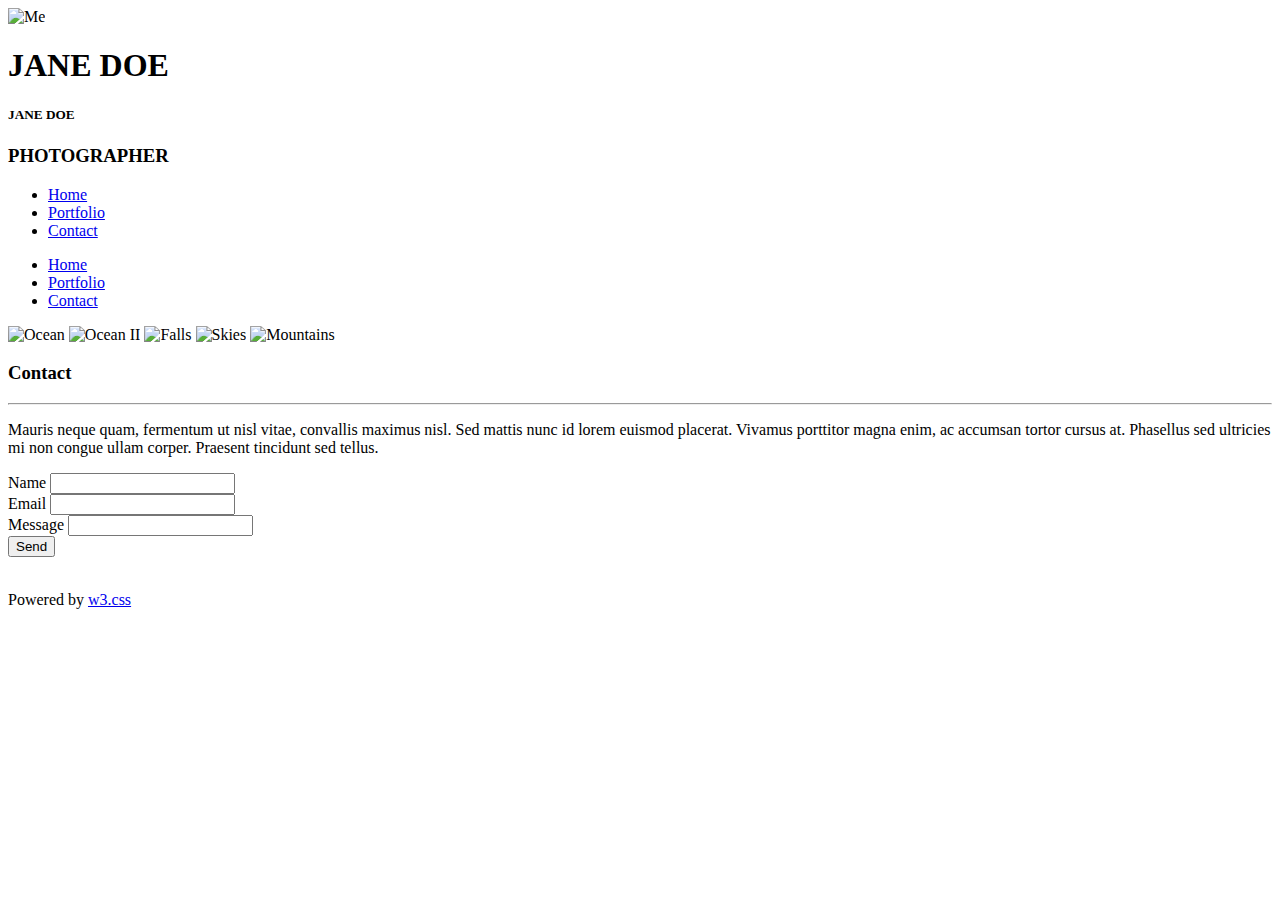
==== article.html @ 2c589f45 "qq2" ====
<!DOCTYPE html>
<html>
<title>n</title>
<meta charset="UTF-8">
<meta name="viewport" content="width=device-width, initial-scale=1">
<link rel="stylesheet" href=" http://www.w3schools.com/lib/w3.css">
<body>

<!-- Header -->
<header class="w3-display-container w3-content" style="max-width:1500px">
  <img class="w3-image" src="/w3images/photographer.jpg" alt="Me" width="1500" height="600">
  <div class="w3-display-middle w3-padding-xlarge w3-border w3-wide w3-text-light-grey w3-center">
    <h1 class="w3-hide-medium w3-hide-small w3-xxxlarge">JANE DOE</h1>
    <h5 class="w3-hide-large" style="white-space:nowrap">JANE DOE</h5>
    <h3 class="w3-hide-medium w3-hide-small">PHOTOGRAPHER</h3>
  </div>
  
  <!-- Navbar (placed at the bottom of the header image) -->
  <ul class="w3-navbar w3-light-grey w3-round w3-display-bottommiddle w3-hide-small" style="bottom:-16px">
    <li><a href="#">Home</a></li>
    <li><a href="#portfolio">Portfolio</a></li>
    <li><a href="#contact">Contact</a></li>
  </ul>
</header>

<!-- Navbar on small screens -->
<ul class="w3-navbar w3-light-grey w3-hide-large w3-hide-medium">
  <li><a href="#">Home</a></li>
  <li><a href="#portfolio">Portfolio</a></li>
  <li><a href="#contact">Contact</a></li>
</ul>

<!-- Page content -->
<div class="w3-content w3-padding-xlarge w3-margin-top" id="portfolio">

  <!-- Images (Portfolio) -->
  <img src="/w3images/ocean.jpg" alt="Ocean" class="w3-image" width="1000" height="500">
  <img src="/w3images/ocean2.jpg" alt="Ocean II" class="w3-image w3-margin-top" width="1000" height="500">
  <img src="/w3images/falls2.jpg" alt="Falls" class="w3-image w3-margin-top" width="1000" height="500">
  <img src="/w3images/mountainskies.jpg" alt="Skies" class="w3-image w3-margin-top" width="1000" height="500">
  <img src="/w3images/mountains2.jpg" alt="Mountains" class="w3-image w3-margin-top" width="1000" height="500">

  <!-- Contact -->
  <div class="w3-light-grey w3-padding-xlarge w3-padding-32 w3-margin-top" id="contact">
    <h3 class="w3-center">Contact</h3>
    <hr>
    <p>Mauris neque quam, fermentum ut nisl vitae, convallis maximus nisl. Sed mattis nunc id lorem euismod placerat. Vivamus porttitor magna enim, ac accumsan tortor cursus at. Phasellus sed ultricies mi non congue ullam corper. Praesent tincidunt sed tellus.</p>

    <form action="form.asp" target="_blank">
      <div class="w3-group">
        <label>Name</label>
        <input class="w3-input w3-border" type="text" required name="Name">
      </div>
      <div class="w3-group">
        <label>Email</label>
        <input class="w3-input w3-border" type="text" required name="Email">
      </div>
      <div class="w3-group">
        <label>Message</label>
        <input class="w3-input w3-border" required name="Message">
      </div>
      <button type="submit" class="w3-btn w3-btn-block w3-padding-12 w3-dark-grey">Send</button>
    </form><br>
    <p>Powered by <a href="http://www.w3schools.com/w3css/default.asp" target="_blank" class="w3-hover-text-green">w3.css</a></p>

  </div>

<!-- End page content -->
</div>

</body>
</html>
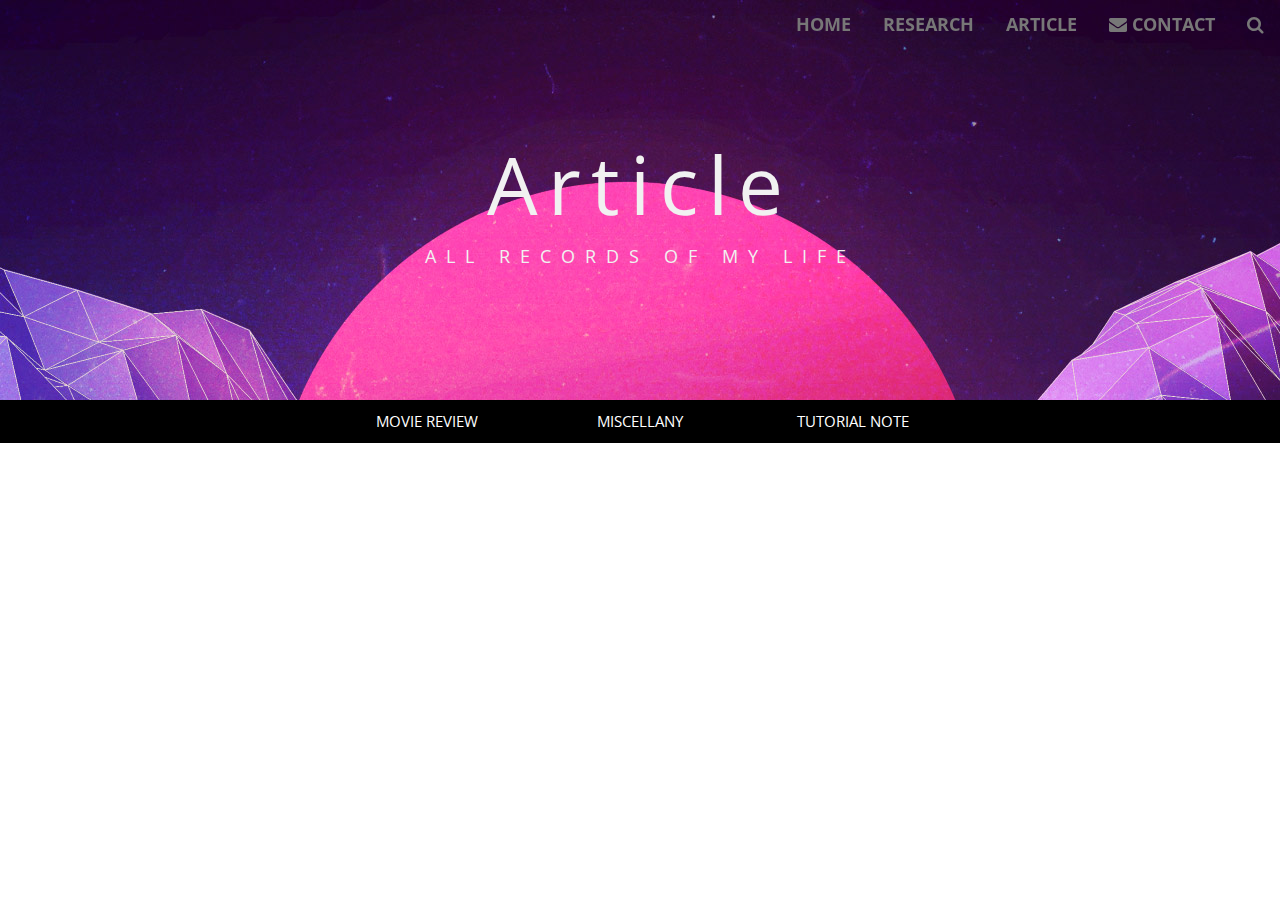
==== commit 676e7fa0: "1111" ====
--- a/article.html
+++ b/article.html
@@ -1,73 +1,124 @@
 <!DOCTYPE html>
 <html>
-<title>n</title>
+<title>Article</title>
 <meta charset="UTF-8">
 <meta name="viewport" content="width=device-width, initial-scale=1">
-<link rel="stylesheet" href=" http://www.w3schools.com/lib/w3.css">
+<link rel="stylesheet" href="css1/main.css">
+
+<link href="https://fonts.googleapis.com/css?family=Lora" rel="stylesheet">
+<link rel="stylesheet" href="https://cdnjs.cloudflare.com/ajax/libs/font-awesome/4.7.0/css/font-awesome.min.css">
+
+<link href="https://fonts.googleapis.com/css?family=Amatic+SC" rel="stylesheet">
+<link href="https://fonts.googleapis.com/css?family=Fredericka+the+Great|Libre+Baskerville" rel="stylesheet">
+<link href="https://fonts.googleapis.com/css?family=Libre+Baskerville|Open+Sans+Condensed:300" rel="stylesheet">
+
+<script type="text/javascript" async
+  src="https://cdn.mathjax.org/mathjax/latest/MathJax.js?config=AM_CHTML"></script>
+
+<style>
+body,h1,h2,h3,h4,h5,h6 {font-family: 'Lora', serif;
+}
+body, html {
+    height: 100%;
+    color: #777;
+    line-height: 1.8;
+}
+/*font choose*/
+.font11{font-family: 'Amatic SC', cursive;
+}
+.font22{
+  font-family: 'Fredericka the Great', cursive;
+}
+.font33{font-family: 'Open Sans Condensed', sans-serif;
+}
+/* Create a Parallax Effect */
+.bgimg-1, .bgimg-2, .bgimg-3 {
+    background-attachment: fixed;
+    background-position: center;
+    background-repeat: no-repeat;
+    background-size: cover;
+}
+
+/* First image (Logo. Full height) */
+.bgimg-1 {
+    background-image: url('photo/vp.jpg');
+    min-height: 400px;
+}
+
+/* Second image (Portfolio) */
+.bgimg-2 {
+    background-image: url('photo/');
+    min-height: 400px;
+}
+
+/* Third image (Contact) */
+.bgimg-3 {
+    background-image: url("photo/");
+    min-height: 400px;
+}
+
+.w3-wide {letter-spacing: 10px;}
+.w3-hover-opacity {cursor: pointer;}
+
+/* Turn off parallax scrolling for tablets and phones */
+@media only screen and (max-device-width: 1024px) {
+    .bgimg-1, .bgimg-2, .bgimg-3 {
+        background-attachment: scroll;
+    }
+}
+</style>
 <body>
 
-<!-- Header -->
-<header class="w3-display-container w3-content" style="max-width:1500px">
-  <img class="w3-image" src="/w3images/photographer.jpg" alt="Me" width="1500" height="600">
-  <div class="w3-display-middle w3-padding-xlarge w3-border w3-wide w3-text-light-grey w3-center">
-    <h1 class="w3-hide-medium w3-hide-small w3-xxxlarge">JANE DOE</h1>
-    <h5 class="w3-hide-large" style="white-space:nowrap">JANE DOE</h5>
-    <h3 class="w3-hide-medium w3-hide-small">PHOTOGRAPHER</h3>
+<!-- Navbar (sit on top) -->
+<div class="font33 w3-top" style="font-weight: bold;font-size: 18px"">
+  <ul class="w3-navbar w3-right" id="myNavbar">
+    <!--<li class="w3-hide-medium w3-hide-large w3-opennav w3-right">
+      <a class="w3-hover-black" href="javascript:void(0);" onclick="toggleFunction()" title="Toggle Navigation Menu">
+        <i class="fa fa-bars"></i>
+      </a>
+    </li>-->
+    <li class="w3-hide-small w3-right ">
+      <a href="#" class="w3-hover-red">
+        <i class="fa fa-search"></i></a></li>
+    <li class="w3-hide-small  w3-right"><a href="#contact" class="w3-hover-red"><i class="fa fa-envelope"></i> CONTACT</a></li>    
+    <li class="w3-hide-small  w3-right"><a href="https://ybruce61414.github.io/myblog/article.html" class="w3-hover-red"><i></i> ARTICLE</a></li>  
+    <li class="w3-hide-small  w3-right"><a href="https://ybruce61414.github.io/myblog/" class="w3-hover-red"><i></i> RESEARCH</a></li>
+    <li class="w3-right-align  w3-right"><a href="https://ybruce61414.github.io/alesandra/" class="w3-hover-red">HOME</a></li>
+    
+  </ul>
+
+  <!-- Navbar on small screens -->
+  <!--<div id="navDemo" class="w3-hide w3-hide-large w3-hide-medium">
+    <ul class="w3-navbar w3-left-align w3-white">
+      <li><a href="#about" onclick="toggleFunction()">ABOUT</a></li>
+      <li><a href="#portfolio" onclick="toggleFunction()">PORTFOLIO</a></li>
+      <li><a href="#contact" onclick="toggleFunction()">CONTACT</a></li>
+      <li><a href="#">SEARCH</a></li>
+    </ul>
+  </div>-->
+</div>
+
+<!-- First Parallax Image with Logo Text -->
+<div class="bgimg-1 w3-display-container  font" id="home">
+  <div class="w3-display-middle w3-padding-xxlarge w3-wide w3-text-light-grey w3-center">
+    <span class="font33 w3-hide-medium w3-hide-small" style="line-height:140%;font-size: 80px">Article</span>
+    
+    <span class="font33 w3-hide-medium w3-hide-small w3-large" style="white-space:nowrap">ALL RECORDS OF MY LIFE </span>
   </div>
-  
-  <!-- Navbar (placed at the bottom of the header image) -->
-  <ul class="w3-navbar w3-light-grey w3-round w3-display-bottommiddle w3-hide-small" style="bottom:-16px">
-    <li><a href="#">Home</a></li>
-    <li><a href="#portfolio">Portfolio</a></li>
-    <li><a href="#contact">Contact</a></li>
-  </ul>
-</header>
+</div>
 
-<!-- Navbar on small screens -->
-<ul class="w3-navbar w3-light-grey w3-hide-large w3-hide-medium">
-  <li><a href="#">Home</a></li>
-  <li><a href="#portfolio">Portfolio</a></li>
-  <li><a href="#contact">Contact</a></li>
+<ul class="w3-navbar font33 w3-black w3-center">
+  <li style="width:25%"" class="w3-hide-small">&nbsp;</li>
+  <li style="width:16.66%"><a href="javascript:void(0)" class="tablink w3-hover-red" onclick="openLink(event, 'Fade')">MOVIE REVIEW</a></li>
+  <li style="width:16.66%"><a href="#" class="w3-hover-red">MISCELLANY</a></li>
+  <li style="width:16.66%"><a href="#" class="w3-hover-red">TUTORIAL NOTE</a></li>
+  <li style="width:25%"" class="w3-hide-small">&nbsp;</li>
 </ul>
 
-<!-- Page content -->
-<div class="w3-content w3-padding-xlarge w3-margin-top" id="portfolio">
 
-  <!-- Images (Portfolio) -->
-  <img src="/w3images/ocean.jpg" alt="Ocean" class="w3-image" width="1000" height="500">
-  <img src="/w3images/ocean2.jpg" alt="Ocean II" class="w3-image w3-margin-top" width="1000" height="500">
-  <img src="/w3images/falls2.jpg" alt="Falls" class="w3-image w3-margin-top" width="1000" height="500">
-  <img src="/w3images/mountainskies.jpg" alt="Skies" class="w3-image w3-margin-top" width="1000" height="500">
-  <img src="/w3images/mountains2.jpg" alt="Mountains" class="w3-image w3-margin-top" width="1000" height="500">
-
-  <!-- Contact -->
-  <div class="w3-light-grey w3-padding-xlarge w3-padding-32 w3-margin-top" id="contact">
-    <h3 class="w3-center">Contact</h3>
-    <hr>
-    <p>Mauris neque quam, fermentum ut nisl vitae, convallis maximus nisl. Sed mattis nunc id lorem euismod placerat. Vivamus porttitor magna enim, ac accumsan tortor cursus at. Phasellus sed ultricies mi non congue ullam corper. Praesent tincidunt sed tellus.</p>
-
-    <form action="form.asp" target="_blank">
-      <div class="w3-group">
-        <label>Name</label>
-        <input class="w3-input w3-border" type="text" required name="Name">
-      </div>
-      <div class="w3-group">
-        <label>Email</label>
-        <input class="w3-input w3-border" type="text" required name="Email">
-      </div>
-      <div class="w3-group">
-        <label>Message</label>
-        <input class="w3-input w3-border" required name="Message">
-      </div>
-      <button type="submit" class="w3-btn w3-btn-block w3-padding-12 w3-dark-grey">Send</button>
-    </form><br>
-    <p>Powered by <a href="http://www.w3schools.com/w3css/default.asp" target="_blank" class="w3-hover-text-green">w3.css</a></p>
-
-  </div>
-
-<!-- End page content -->
-</div>
-
-</body>
-</html>
-
+<div style="margin-left:130px">
+<div id="Fade" class="w3-container city w3-animate-opacity" style="display:none">
+    <h2>Fade in</h2>
+    <p>London is the capital city of England.</p>
+    <p>It is the most populous city in the United Kingdom, with a metropolitan area of over 13 million inhabitants.</p>
+  </div></div>
--- a/css1/main.css
+++ b/css1/main.css
@@ -0,0 +1,349 @@
+/* W3.CSS 2.88 Jan 2017 by Jan Egil and Borge Refsnes */
+html{box-sizing:border-box}*,*:before,*:after{box-sizing:inherit}
+/* Extract from normalize.css by Nicolas Gallagher and Jonathan Neal git.io/normalize */
+html{-ms-text-size-adjust:100%;-webkit-text-size-adjust:100%}body{margin:0}
+article,aside,details,figcaption,figure,footer,header,main,menu,nav,section,summary{display:block}
+audio,canvas,progress,video{display:inline-block}progress{vertical-align:baseline}
+audio:not([controls]){display:none;height:0}[hidden],template{display:none}
+a{background-color:transparent;-webkit-text-decoration-skip:objects}
+a:active,a:hover{outline-width:0}abbr[title]{border-bottom:none;text-decoration:underline;text-decoration:underline dotted}
+dfn{font-style:italic}mark{background:#ff0;color:#000}
+small{font-size:80%}sub,sup{font-size:75%;line-height:0;position:relative;vertical-align:baseline}
+sub{bottom:-0.25em}sup{top:-0.5em}figure{margin:1em 40px}
+img{border-style:none}svg:not(:root){overflow:hidden}
+code,kbd,pre,samp{font-family:monospace,monospace;font-size:1em}
+hr{box-sizing:content-box;height:0;overflow:visible}
+button,input,select,textarea{font:inherit;margin:0}optgroup{font-weight:bold}
+button,input{overflow:visible}button,select{text-transform:none}
+button,html [type=button],[type=reset],[type=submit]{-webkit-appearance:button}
+button::-moz-focus-inner, [type=button]::-moz-focus-inner, [type=reset]::-moz-focus-inner, [type=submit]::-moz-focus-inner{border-style:none;padding:0}
+button:-moz-focusring, [type=button]:-moz-focusring, [type=reset]:-moz-focusring, [type=submit]:-moz-focusring{outline:1px dotted ButtonText}
+fieldset{border:1px solid #c0c0c0;margin:0 2px;padding:.35em .625em .75em}
+legend{color:inherit;display:table;max-width:100%;padding:0;white-space:normal}textarea{overflow:auto}
+[type=checkbox],[type=radio]{padding:0}
+[type=number]::-webkit-inner-spin-button,[type=number]::-webkit-outer-spin-button{height:auto}
+[type=search]{-webkit-appearance:textfield;outline-offset:-2px}
+[type=search]::-webkit-search-cancel-button,[type=search]::-webkit-search-decoration{-webkit-appearance:none}
+::-webkit-input-placeholder{color:inherit;opacity:0.54}
+::-webkit-file-upload-button{-webkit-appearance:button;font:inherit}
+/* End extract */
+html,body{font-family:Verdana,sans-serif;font-size:15px;line-height:1.5}html{overflow-x:hidden}
+h1,h2,h3,h4,h5,h6,.w3-slim,.w3-wide{font-family:"Segoe UI",Arial,sans-serif}
+h1{font-size:36px}h2{font-size:30px}h3{font-size:24px}h4{font-size:20px}h5{font-size:18px}h6{font-size:16px}
+.w3-serif{font-family:"Times New Roman",Times,serif}
+h1,h2,h3,h4,h5,h6{font-weight:400;margin:10px 0}.w3-wide{letter-spacing:4px}
+h1 a,h2 a,h3 a,h4 a,h5 a,h6 a{font-weight:inherit}
+hr{border:0;border-top:1px solid #eee;margin:20px 0}
+img{margin-bottom:-5px}a{color:inherit}
+.w3-image{max-width:100%;height:auto}
+.w3-table,.w3-table-all{border-collapse:collapse;border-spacing:0;width:100%;display:table}
+.w3-table-all{border:1px solid #ccc}
+.w3-bordered tr,.w3-table-all tr{border-bottom:1px solid #ddd}
+.w3-striped tbody tr:nth-child(even){background-color:#f1f1f1}
+.w3-table-all tr:nth-child(odd){background-color:#fff}
+.w3-table-all tr:nth-child(even){background-color:#f1f1f1}
+.w3-hoverable tbody tr:hover,.w3-ul.w3-hoverable li:hover{background-color:#ccc}
+.w3-centered tr th,.w3-centered tr td{text-align:center}
+.w3-table td,.w3-table th,.w3-table-all td,.w3-table-all th{padding:8px 8px;display:table-cell;text-align:left;vertical-align:top}
+.w3-table th:first-child,.w3-table td:first-child,.w3-table-all th:first-child,.w3-table-all td:first-child{padding-left:16px}
+.w3-btn,.w3-btn-block{border:none;display:inline-block;outline:0;padding:6px 16px;vertical-align:middle;overflow:hidden;text-decoration:none!important;color:#fff;background-color:#000;text-align:center;cursor:pointer;white-space:nowrap}
+.w3-btn:hover,.w3-btn-block:hover,.w3-btn-floating:hover,.w3-btn-floating-large:hover{box-shadow:0 8px 16px 0 rgba(0,0,0,0.2),0 6px 20px 0 rgba(0,0,0,0.19)}
+.w3-btn,.w3-btn-floating,.w3-btn-floating-large,.w3-closenav,.w3-opennav,.w3-btn-block{-webkit-touch-callout:none;-webkit-user-select:none;-khtml-user-select:none;-moz-user-select:none;-ms-user-select:none;user-select:none}   
+.w3-btn-floating,.w3-btn-floating-large{display:inline-block;text-align:center;color:#fff;background-color:#000;position:relative;overflow:hidden;z-index:1;padding:0;border-radius:50%;cursor:pointer;font-size:24px}
+.w3-btn-floating{width:40px;height:40px;line-height:40px}.w3-btn-floating-large{width:56px;height:56px;line-height:56px}
+.w3-disabled,.w3-btn:disabled,.w3-btn-floating:disabled,.w3-btn-floating-large:disabled{cursor:not-allowed;opacity:0.3}
+.w3-btn.w3-disabled *,.w3-btn-block.w3-disabled,.w3-btn-floating.w3-disabled *,.w3-btn:disabled *,.w3-btn-floating:disabled *{pointer-events:none}
+.w3-btn.w3-disabled:hover,.w3-btn-block.w3-disabled:hover,.w3-btn:disabled:hover,.w3-btn-floating.w3-disabled:hover,.w3-btn-floating:disabled:hover,
+.w3-btn-floating-large.w3-disabled:hover,.w3-btn-floating-large:disabled:hover{box-shadow:none}
+.w3-btn-group .w3-btn{float:left}.w3-btn-block{width:100%}
+.w3-btn-bar .w3-btn{box-shadow:none;background-color:inherit;color:inherit;float:left}.w3-btn-bar .w3-btn:hover{background-color:#ccc}
+.w3-badge,.w3-tag,.w3-sign{background-color:#000;color:#fff;display:inline-block;padding-left:8px;padding-right:8px;text-align:center}
+.w3-badge{border-radius:50%}
+ul.w3-ul{list-style-type:none;padding:0;margin:0}ul.w3-ul li{padding:6px 2px 6px 16px;border-bottom:1px solid #ddd}ul.w3-ul li:last-child{border-bottom:none}
+.w3-tooltip,.w3-display-container{position:relative}.w3-tooltip .w3-text{display:none}.w3-tooltip:hover .w3-text{display:inline-block}
+.w3-navbar{list-style-type:none;margin:0;padding:0;overflow:hidden}
+.w3-navbar li{float:left}.w3-navbar li a,.w3-navitem,.w3-navbar li .w3-btn,.w3-navbar li .w3-input{display:block;padding:8px 16px}.w3-navbar li .w3-btn,.w3-navbar li .w3-input{border:none;outline:none;width:100%}
+.w3-navbar li a:hover{color:#000;background-color:#ccc}
+.w3-navbar .w3-dropdown-hover,.w3-navbar .w3-dropdown-click{position:static}
+.w3-navbar .w3-dropdown-hover:hover,.w3-navbar .w3-dropdown-hover:first-child,.w3-navbar .w3-dropdown-click:hover{background-color:#ccc;color:#000}
+.w3-navbar a,.w3-topnav a,.w3-sidenav a,.w3-dropdown-content a,.w3-accordion-content a,.w3-dropnav a{text-decoration:none!important}
+.w3-navbar .w3-opennav.w3-right{float:right!important}.w3-topnav{padding:8px 8px}
+.w3-topnav a{padding:0 8px;border-bottom:3px solid transparent;-webkit-transition:border-bottom .25s;transition:border-bottom .25s}
+.w3-topnav a:hover{border-bottom:3px solid #fff}.w3-topnav .w3-dropdown-hover a{border-bottom:0}
+.w3-opennav,.w3-closenav{color:inherit}.w3-opennav:hover,.w3-closenav:hover{cursor:pointer;opacity:0.8}
+.w3-btn,.w3-btn-floating,.w3-dropnav a,.w3-btn-floating-large,.w3-btn-block, .w3-navbar a,.w3-sidenav a,.w3-pagination li a,.w3-hoverable tbody tr,.w3-hoverable li,
+.w3-accordion-content a,.w3-dropdown-content a,.w3-dropdown-click:hover,.w3-dropdown-hover:hover,.w3-opennav,.w3-closenav,.w3-closebtn,*[class*="w3-hover-"]
+{-webkit-transition:background-color .25s,color .15s,box-shadow .25s,opacity 0.25s,filter 0.25s,border 0.15s;transition:background-color .25s,color .15s,box-shadow .15s,opacity .25s,filter .25s,border .15s}
+.w3-ripple:active{opacity:0.5}.w3-ripple{-webkit-transition:opacity 0s;transition:opacity 0s}
+.w3-sidenav{height:100%;width:200px;background-color:#fff;position:fixed!important;z-index:1;overflow:auto}
+.w3-sidenav a{padding:4px 2px 4px 16px}.w3-sidenav a:hover{background-color:#ccc}.w3-sidenav a,.w3-dropnav a{display:block}
+.w3-sidenav .w3-dropdown-hover:hover,.w3-sidenav .w3-dropdown-hover:first-child,.w3-sidenav .w3-dropdown-click:hover,.w3-dropnav a:hover{background-color:#ccc;color:#000}
+.w3-sidenav .w3-dropdown-hover,.w3-sidenav .w3-dropdown-click {width:100%}.w3-sidenav .w3-dropdown-hover .w3-dropdown-content,.w3-sidenav .w3-dropdown-click .w3-dropdown-content{min-width:100%}
+.w3-main,#main{transition:margin-left .4s}
+.w3-modal{z-index:3;display:none;padding-top:100px;position:fixed;left:0;top:0;width:100%;height:100%;overflow:auto;background-color:rgb(0,0,0);background-color:rgba(0,0,0,0.4)}
+.w3-modal-content{margin:auto;background-color:#fff;position:relative;padding:0;outline:0;width:600px}.w3-closebtn{text-decoration:none;float:right;font-size:24px;font-weight:bold;color:inherit}
+.w3-closebtn:hover,.w3-closebtn:focus{color:#000;text-decoration:none;cursor:pointer}
+.w3-pagination{display:inline-block;padding:0;margin:0}.w3-pagination li{display:inline}
+.w3-pagination li a{text-decoration:none;color:#000;float:left;padding:8px 16px}
+.w3-pagination li a:hover{background-color:#ccc}
+.w3-input-group,.w3-group{margin-top:24px;margin-bottom:24px}
+.w3-input{padding:8px;display:block;border:none;border-bottom:1px solid #808080;width:100%}
+.w3-label{color:#009688}.w3-input:not(:valid)~.w3-validate{color:#f44336}
+.w3-select{padding:9px 0;width:100%;color:#000;border:1px solid transparent;border-bottom:1px solid #009688}
+.w3-select select:focus{color:#000;border:1px solid #009688}.w3-select option[disabled]{color:#009688}
+.w3-dropdown-click,.w3-dropdown-hover{position:relative;display:inline-block;cursor:pointer}
+.w3-dropdown-hover:hover .w3-dropdown-content{display:block;z-index:1}
+.w3-dropdown-content{cursor:auto;color:#000;background-color:#fff;display:none;position:absolute;min-width:160px;margin:0;padding:0}
+.w3-dropdown-content a{padding:6px 16px;display:block}
+.w3-dropdown-content a:hover{background-color:#ccc}
+.w3-accordion {width:100%;cursor:pointer}
+.w3-accordion-content{cursor:auto;display:none;position:relative;width:100%;margin:0;padding:0}
+.w3-accordion-content a{padding:6px 16px;display:block}.w3-accordion-content a:hover{background-color:#ccc}
+.w3-progress-container{width:100%;height:1.5em;position:relative;background-color:#f1f1f1}
+.w3-progressbar{background-color:#757575;height:100%;position:absolute;line-height:inherit}
+input[type=checkbox].w3-check,input[type=radio].w3-radio{width:24px;height:24px;position:relative;top:6px}
+input[type=checkbox].w3-check:checked+.w3-validate,input[type=radio].w3-radio:checked+.w3-validate{color:#009688} 
+input[type=checkbox].w3-check:disabled+.w3-validate,input[type=radio].w3-radio:disabled+.w3-validate{color:#aaa}
+.w3-responsive{overflow-x:auto}
+.w3-container:after,.w3-panel:after,.w3-row:after,.w3-row-padding:after,.w3-topnav:after,.w3-clear:after,.w3-btn-group:before,.w3-btn-group:after,.w3-btn-bar:before,.w3-btn-bar:after
+{content:"";display:table;clear:both}
+.w3-col,.w3-half,.w3-third,.w3-twothird,.w3-threequarter,.w3-quarter{float:left;width:100%}
+.w3-col.s1{width:8.33333%}
+.w3-col.s2{width:16.66666%}
+.w3-col.s3{width:24.99999%}
+.w3-col.s4{width:33.33333%}
+.w3-col.s5{width:41.66666%}
+.w3-col.s6{width:49.99999%}
+.w3-col.s7{width:58.33333%}
+.w3-col.s8{width:66.66666%}
+.w3-col.s9{width:74.99999%}
+.w3-col.s10{width:83.33333%}
+.w3-col.s11{width:91.66666%}
+.w3-col.s12,.w3-half,.w3-third,.w3-twothird,.w3-threequarter,.w3-quarter{width:99.99999%}
+@media only screen and (min-width:601px){
+.w3-col.m1{width:8.33333%}
+.w3-col.m2{width:16.66666%}
+.w3-col.m3,.w3-quarter{width:24.99999%}
+.w3-col.m4,.w3-third{width:33.33333%}
+.w3-col.m5{width:41.66666%}
+.w3-col.m6,.w3-half{width:49.99999%}
+.w3-col.m7{width:58.33333%}
+.w3-col.m8,.w3-twothird{width:66.66666%}
+.w3-col.m9,.w3-threequarter{width:74.99999%}
+.w3-col.m10{width:83.33333%}
+.w3-col.m11{width:91.66666%}
+.w3-col.m12{width:99.99999%}}
+@media only screen and (min-width:993px){
+.w3-col.l1{width:8.33333%}
+.w3-col.l2{width:16.66666%}
+.w3-col.l3,.w3-quarter{width:24.99999%}
+.w3-col.l4,.w3-third{width:33.33333%}
+.w3-col.l5{width:41.66666%}
+.w3-col.l6,.w3-half{width:49.99999%}
+.w3-col.l7{width:58.33333%}
+.w3-col.l8,.w3-twothird{width:66.66666%}
+.w3-col.l9,.w3-threequarter{width:74.99999%}
+.w3-col.l10{width:83.33333%}
+.w3-col.l11{width:91.66666%}
+.w3-col.l12{width:99.99999%}}
+.w3-content{max-width:980px;margin:auto}
+.w3-rest{overflow:hidden}
+.w3-layout-container{display:table;width:100%}.w3-layout-row{display:table-row}.w3-layout-cell,.w3-layout-col{display:table-cell}
+.w3-layout-top{vertical-align:top}.w3-layout-middle{vertical-align:middle}.w3-layout-bottom{vertical-align:bottom}
+.w3-hide{display:none!important}.w3-show-block,.w3-show{display:block!important}.w3-show-inline-block{display:inline-block!important}
+@media (max-width:600px){.w3-modal-content{margin:0 10px;width:auto!important}.w3-modal{padding-top:30px}}
+@media (max-width:768px){.w3-modal-content{width:500px}.w3-modal{padding-top:50px}}
+@media (min-width:993px){.w3-modal-content{width:900px}}
+@media screen and (max-width:600px){.w3-topnav a{display:block}.w3-navbar li:not(.w3-opennav){float:none;width:100%!important}.w3-navbar li.w3-right{float:none!important}}	
+@media screen and (max-width:600px){.w3-topnav .w3-dropdown-hover .w3-dropdown-content,.w3-navbar .w3-dropdown-click .w3-dropdown-content,.w3-navbar .w3-dropdown-hover .w3-dropdown-content{position:relative}}	
+@media screen and (max-width:600px){.w3-topnav,.w3-navbar{text-align:center}}
+@media (max-width:600px){.w3-hide-small{display:none!important}}
+@media (max-width:992px) and (min-width:601px){.w3-hide-medium{display:none!important}}
+@media (min-width:993px){.w3-hide-large{display:none!important}}
+@media only screen and (max-width:600px){.w3-layout-col{display:block;width:100%!important}}
+@media screen and (max-width:992px){.w3-sidenav.w3-collapse{display:none}.w3-main{margin-left:0!important;margin-right:0!important}}
+@media screen and (min-width:993px){.w3-sidenav.w3-collapse{display:block!important}}
+.w3-top,.w3-bottom{position:fixed;width:100%;z-index:1}.w3-top{top:0}.w3-bottom{bottom:0}
+.w3-overlay{position:fixed;display:none;width:100%;height:100%;top:0;left:0;right:0;bottom:0;background-color:rgba(0,0,0,0.5);z-index:2}
+.w3-left{float:left!important}.w3-right{float:right!important}
+.w3-tiny{font-size:10px!important}.w3-small{font-size:12px!important}
+.w3-medium{font-size:15px!important}.w3-large{font-size:18px!important}
+.w3-xlarge{font-size:24px!important}.w3-xxlarge{font-size:36px!important}
+.w3-xxxlarge{font-size:48px!important}.w3-jumbo{font-size:64px!important}
+.w3-vertical{word-break:break-all;line-height:1;text-align:center;width:0.6em}
+.w3-left-align{text-align:left!important}.w3-right-align{text-align:right!important}
+.w3-justify{text-align:justify!important}.w3-center{text-align:center!important}
+.w3-display-topleft{position:absolute;left:0;top:0}.w3-display-topright{position:absolute;right:0;top:0}
+.w3-display-bottomleft{position:absolute;left:0;bottom:0}.w3-display-bottomright{position:absolute;right:0;bottom:0}
+.w3-display-middle{position:absolute;top:50%;left:50%;transform:translate(-50%,-50%);-ms-transform:translate(-50%,-50%)}
+.w3-display-left{position:absolute;top:50%;left:0%;transform:translate(0%,-50%);-ms-transform:translate(-0%,-50%)}
+.w3-display-right{position:absolute;top:50%;right:0%;transform:translate(0%,-50%);-ms-transform:translate(0%,-50%)}
+.w3-display-topmiddle{position:absolute;left:50%;top:0;transform:translate(-50%,0%);-ms-transform:translate(-50%,0%)}
+.w3-display-bottommiddle{position:absolute;left:50%;bottom:0;transform:translate(-50%,0%);-ms-transform:translate(-50%,0%)}
+.w3-display-container:hover .w3-display-hover{display:block}.w3-display-container:hover span.w3-display-hover{display:inline-block}.w3-display-hover{display:none}
+.w3-circle{border-radius:50%!important}
+.w3-round-small{border-radius:2px!important}.w3-round,.w3-round-medium{border-radius:4px!important}
+.w3-round-large{border-radius:8px!important}.w3-round-xlarge{border-radius:16px!important}
+.w3-round-xxlarge{border-radius:32px!important}.w3-round-jumbo{border-radius:64px!important}
+.w3-border-0{border:0!important}.w3-border{border:1px solid #ccc!important}
+.w3-border-top{border-top:1px solid #ccc!important}.w3-border-bottom{border-bottom:1px solid #ccc!important}
+.w3-border-left{border-left:1px solid #ccc!important}.w3-border-right{border-right:1px solid #ccc!important}
+.w3-margin{margin:16px!important}.w3-margin-0{margin:0!important}
+.w3-margin-top{margin-top:16px!important}.w3-margin-bottom{margin-bottom:16px!important}
+.w3-margin-left{margin-left:16px!important}.w3-margin-right{margin-right:16px!important}
+.w3-section{margin-top:16px!important;margin-bottom:16px!important}
+.w3-padding-tiny{padding:2px 4px!important}.w3-padding-small{padding:4px 8px!important}
+.w3-padding-medium,.w3-padding,.w3-form{padding:8px 16px!important}
+.w3-padding-large{padding:12px 24px!important}.w3-padding-xlarge{padding:16px 32px!important}
+.w3-padding-xxlarge{padding:24px 48px!important}.w3-padding-jumbo{padding:32px 64px!important}
+.w3-padding-4{padding-top:4px!important;padding-bottom:4px!important}
+.w3-padding-8{padding-top:8px!important;padding-bottom:8px!important}
+.w3-padding-12{padding-top:12px!important;padding-bottom:12px!important}
+.w3-padding-16{padding-top:16px!important;padding-bottom:16px!important}
+.w3-padding-24{padding-top:24px!important;padding-bottom:24px!important}
+.w3-padding-32{padding-top:32px!important;padding-bottom:32px!important}
+.w3-padding-48{padding-top:48px!important;padding-bottom:48px!important}
+.w3-padding-64{padding-top:64px!important;padding-bottom:64px!important}
+.w3-padding-128{padding-top:128px!important;padding-bottom:128px!important}
+.w3-padding-0{padding:0!important}
+.w3-padding-top{padding-top:8px!important}.w3-padding-bottom{padding-bottom:8px!important}
+.w3-padding-left{padding-left:16px!important}.w3-padding-right{padding-right:16px!important}
+.w3-topbar{border-top:6px solid #ccc!important}.w3-bottombar{border-bottom:6px solid #ccc!important}
+.w3-leftbar{border-left:6px solid #ccc!important}.w3-rightbar{border-right:6px solid #ccc!important}
+.w3-row-padding,.w3-row-padding>.w3-half,.w3-row-padding>.w3-third,.w3-row-padding>.w3-twothird,.w3-row-padding>.w3-threequarter,.w3-row-padding>.w3-quarter,.w3-row-padding>.w3-col{padding:0 8px}
+.w3-spin{animation:w3-spin 2s infinite linear;-webkit-animation:w3-spin 2s infinite linear}
+@-webkit-keyframes w3-spin{0%{-webkit-transform:rotate(0deg);transform:rotate(0deg)}100%{-webkit-transform:rotate(359deg);transform:rotate(359deg)}}
+@keyframes w3-spin{0%{-webkit-transform:rotate(0deg);transform:rotate(0deg)}100%{-webkit-transform:rotate(359deg);transform:rotate(359deg)}}
+.w3-container{padding:0.01em 16px}
+.w3-panel{padding:0.01em 16px;margin-top:16px!important;margin-bottom:16px!important}
+.w3-example{background-color:#f1f1f1;padding:0.01em 16px}
+.w3-code,.w3-codespan{font-family:Consolas,"courier new";font-size:16px}
+.w3-code{line-height:1.4;width:auto;background-color:#fff;padding:8px 12px;border-left:4px solid #4CAF50;word-wrap:break-word}
+.w3-codespan{color:crimson;background-color:#f1f1f1;padding-left:4px;padding-right:4px;font-size:110%}
+.w3-example,.w3-code{margin:20px 0}.w3-card{border:1px solid #ccc}
+.w3-card-2,.w3-example{box-shadow:0 2px 4px 0 rgba(0,0,0,0.16),0 2px 10px 0 rgba(0,0,0,0.12)!important}
+.w3-card-4,.w3-hover-shadow:hover{box-shadow:0 4px 8px 0 rgba(0,0,0,0.2),0 6px 20px 0 rgba(0,0,0,0.19)!important}
+.w3-card-8{box-shadow:0 8px 16px 0 rgba(0,0,0,0.2),0 6px 20px 0 rgba(0,0,0,0.19)!important}
+.w3-card-12{box-shadow:0 12px 16px 0 rgba(0,0,0,0.24),0 17px 50px 0 rgba(0,0,0,0.19)!important}
+.w3-card-16{box-shadow:0 16px 24px 0 rgba(0,0,0,0.22),0 25px 55px 0 rgba(0,0,0,0.21)!important}
+.w3-card-24{box-shadow:0 24px 24px 0 rgba(0,0,0,0.2),0 40px 77px 0 rgba(0,0,0,0.22)!important}
+.w3-animate-fading{-webkit-animation:fading 10s infinite;animation:fading 10s infinite}
+@-webkit-keyframes fading{0%{opacity:0}50%{opacity:1}100%{opacity:0}}
+@keyframes fading{0%{opacity:0}50%{opacity:1}100%{opacity:0}}
+.w3-animate-opacity{-webkit-animation:opac 0.8s;animation:opac 0.8s}
+@-webkit-keyframes opac{from{opacity:0} to{opacity:1}}
+@keyframes opac{from{opacity:0} to{opacity:1}}
+.w3-animate-top{position:relative;-webkit-animation:animatetop 0.4s;animation:animatetop 0.4s}
+@-webkit-keyframes animatetop{from{top:-300px;opacity:0} to{top:0;opacity:1}}
+@keyframes animatetop{from{top:-300px;opacity:0} to{top:0;opacity:1}}
+.w3-animate-left{position:relative;-webkit-animation:animateleft 0.4s;animation:animateleft 0.4s}
+@-webkit-keyframes animateleft{from{left:-300px;opacity:0} to{left:0;opacity:1}}
+@keyframes animateleft{from{left:-300px;opacity:0} to{left:0;opacity:1}}
+.w3-animate-right{position:relative;-webkit-animation:animateright 0.4s;animation:animateright 0.4s}
+@-webkit-keyframes animateright{from{right:-300px;opacity:0} to{right:0;opacity:1}}
+@keyframes animateright{from{right:-300px;opacity:0} to{right:0;opacity:1}}
+.w3-animate-bottom{position:relative;-webkit-animation:animatebottom 0.4s;animation:animatebottom 0.4s}
+@-webkit-keyframes animatebottom{from{bottom:-300px;opacity:0} to{bottom:0px;opacity:1}}
+@keyframes animatebottom{from{bottom:-300px;opacity:0} to{bottom:0;opacity:1}}
+.w3-animate-zoom {-webkit-animation:animatezoom 0.6s;animation:animatezoom 0.6s}
+@-webkit-keyframes animatezoom{from{-webkit-transform:scale(0)} to{-webkit-transform:scale(1)}}
+@keyframes animatezoom{from{transform:scale(0)} to{transform:scale(1)}}
+.w3-animate-input{-webkit-transition:width 0.4s ease-in-out;transition:width 0.4s ease-in-out}.w3-animate-input:focus{width:100%!important}
+.w3-opacity,.w3-hover-opacity:hover{opacity:0.60;filter:alpha(opacity=60);-webkit-backface-visibility:hidden}
+.w3-opacity-off,.w3-hover-opacity-off:hover{opacity:1;filter:alpha(opacity=100);-webkit-backface-visibility:hidden}
+.w3-opacity-max{opacity:0.25;filter:alpha(opacity=25);-webkit-backface-visibility:hidden}
+.w3-opacity-min{opacity:0.75;filter:alpha(opacity=75);-webkit-backface-visibility:hidden}
+.w3-greyscale-max,.w3-grayscale-max,.w3-hover-greyscale:hover,.w3-hover-grayscale:hover{-webkit-filter:grayscale(100%);filter:grayscale(100%)}
+.w3-greyscale,.w3-grayscale{-webkit-filter:grayscale(75%);filter:grayscale(75%)}
+.w3-greyscale-min,.w3-grayscale-min{-webkit-filter:grayscale(50%);filter:grayscale(50%)}
+.w3-sepia{-webkit-filter:sepia(75%);filter:sepia(75%)}
+.w3-sepia-max,.w3-hover-sepia:hover{-webkit-filter:sepia(100%);filter:sepia(100%)}
+.w3-sepia-min{-webkit-filter:sepia(50%);filter:sepia(50%)}
+.w3-text-shadow{text-shadow:1px 1px 0 #444}.w3-text-shadow-white{text-shadow:1px 1px 0 #ddd}
+.w3-transparent{background-color:transparent!important}
+.w3-hover-none:hover{box-shadow:none!important;background-color:transparent!important}
+/* Colors */
+.w3-amber,.w3-hover-amber:hover{color:#000!important;background-color:#ffc107!important}
+.w3-aqua,.w3-hover-aqua:hover{color:#000!important;background-color:#00ffff!important}
+.w3-blue,.w3-hover-blue:hover{color:#fff!important;background-color:#2196F3!important}
+.w3-light-blue,.w3-hover-light-blue:hover{color:#000!important;background-color:#87CEEB!important}
+.w3-brown,.w3-hover-brown:hover{color:#fff!important;background-color:#795548!important}
+.w3-cyan,.w3-hover-cyan:hover{color:#000!important;background-color:#00bcd4!important}
+.w3-blue-grey,.w3-hover-blue-grey:hover,.w3-blue-gray,.w3-hover-blue-gray:hover{color:#fff!important;background-color:#607d8b!important}
+.w3-green,.w3-hover-green:hover{color:#fff!important;background-color:#4CAF50!important}
+.w3-light-green,.w3-hover-light-green:hover{color:#000!important;background-color:#8bc34a!important}
+.w3-indigo,.w3-hover-indigo:hover{color:#fff!important;background-color:#3f51b5!important}
+.w3-khaki,.w3-hover-khaki:hover{color:#000!important;background-color:#f0e68c!important}
+.w3-lime,.w3-hover-lime:hover{color:#000!important;background-color:#cddc39!important}
+.w3-orange,.w3-hover-orange:hover{color:#000!important;background-color:#ff9800!important}
+.w3-deep-orange,.w3-hover-deep-orange:hover{color:#fff!important;background-color:#ff5722!important}
+.w3-pink,.w3-hover-pink:hover{color:#fff!important;background-color:#e91e63!important}
+.w3-purple,.w3-hover-purple:hover{color:#fff!important;background-color:#9c27b0!important}
+.w3-deep-purple,.w3-hover-deep-purple:hover{color:#fff!important;background-color:#673ab7!important}
+.w3-red,.w3-hover-red:hover{color:#fff!important;background-color:#f44336!important}
+.w3-sand,.w3-hover-sand:hover{color:#000!important;background-color:#fdf5e6!important}
+.w3-teal,.w3-hover-teal:hover{color:#fff!important;background-color:#009688!important}
+.w3-yellow,.w3-hover-yellow:hover{color:#000!important;background-color:#ffeb3b!important}
+.w3-white,.w3-hover-white:hover{color:#000!important;background-color:#fff!important}
+.w3-black,.w3-hover-black:hover{color:#fff!important;background-color:#000!important}
+.w3-grey,.w3-hover-grey:hover,.w3-gray,.w3-hover-gray:hover{color:#000!important;background-color:#9e9e9e!important}
+.w3-light-grey,.w3-hover-light-grey:hover,.w3-light-gray,.w3-hover-light-gray:hover{color:#000!important;background-color:#f1f1f1!important}
+.w3-dark-grey,.w3-hover-dark-grey:hover,.w3-dark-gray,.w3-hover-dark-gray:hover{color:#fff!important;background-color:#616161!important}
+.w3-pale-red,.w3-hover-pale-red:hover{color:#000!important;background-color:#ffdddd!important}
+.w3-pale-green,.w3-hover-pale-green:hover{color:#000!important;background-color:#ddffdd!important}
+.w3-pale-yellow,.w3-hover-pale-yellow:hover{color:#000!important;background-color:#ffffcc!important}
+.w3-pale-blue,.w3-hover-pale-blue:hover{color:#000!important;background-color:#ddffff!important}
+.w3-text-amber,.w3-hover-text-amber:hover{color:#ffc107!important}
+.w3-text-aqua,.w3-hover-text-aqua:hover{color:#00ffff!important}
+.w3-text-blue,.w3-hover-text-blue:hover{color:#2196F3!important}
+.w3-text-light-blue,.w3-hover-text-light-blue:hover{color:#87CEEB!important}
+.w3-text-brown,.w3-hover-text-brown:hover{color:#795548!important}
+.w3-text-cyan,.w3-hover-text-cyan:hover{color:#00bcd4!important}
+.w3-text-blue-grey,.w3-hover-text-blue-grey:hover,.w3-text-blue-gray,.w3-hover-text-blue-gray:hover{color:#607d8b!important}
+.w3-text-green,.w3-hover-text-green:hover{color:#4CAF50!important}
+.w3-text-light-green,.w3-hover-text-light-green:hover{color:#8bc34a!important}
+.w3-text-indigo,.w3-hover-text-indigo:hover{color:#3f51b5!important}
+.w3-text-khaki,.w3-hover-text-khaki:hover{color:#b4aa50!important}
+.w3-text-lime,.w3-hover-text-lime:hover{color:#cddc39!important}
+.w3-text-orange,.w3-hover-text-orange:hover{color:#ff9800!important}
+.w3-text-deep-orange,.w3-hover-text-deep-orange:hover{color:#ff5722!important}
+.w3-text-pink,.w3-hover-text-pink:hover{color:#e91e63!important}
+.w3-text-purple,.w3-hover-text-purple:hover{color:#9c27b0!important}
+.w3-text-deep-purple,.w3-hover-text-deep-purple:hover{color:#673ab7!important}
+.w3-text-red,.w3-hover-text-red:hover{color:#f44336!important}
+.w3-text-sand,.w3-hover-text-sand:hover{color:#fdf5e6!important}
+.w3-text-teal,.w3-hover-text-teal:hover{color:#009688!important}
+.w3-text-yellow,.w3-hover-text-yellow:hover{color:#d2be0e!important}
+.w3-text-white,.w3-hover-text-white:hover{color:#fff!important}
+.w3-text-black,.w3-hover-text-black:hover{color:#000!important}
+.w3-text-grey,.w3-hover-text-grey:hover,.w3-text-gray,.w3-hover-text-gray:hover{color:#757575!important}
+.w3-text-light-grey,.w3-hover-text-light-grey:hover,.w3-text-light-gray,.w3-hover-text-light-gray:hover{color:#f1f1f1!important}
+.w3-text-dark-grey,.w3-hover-text-dark-grey:hover,.w3-text-dark-gray,.w3-hover-text-dark-gray:hover{color:#3a3a3a!important}
+.w3-border-amber,.w3-hover-border-amber:hover{border-color:#ffc107!important}
+.w3-border-aqua,.w3-hover-border-aqua:hover{border-color:#00ffff!important}
+.w3-border-blue,.w3-hover-border-blue:hover{border-color:#2196F3!important}
+.w3-border-light-blue,.w3-hover-border-light-blue:hover{border-color:#87CEEB!important}
+.w3-border-brown,.w3-hover-border-brown:hover{border-color:#795548!important}
+.w3-border-cyan,.w3-hover-border-cyan:hover{border-color:#00bcd4!important}
+.w3-border-blue-grey,.w3-hover-border-blue-grey:hover,.w3-border-blue-gray,.w3-hover-border-blue-gray:hover{border-color:#607d8b!important}
+.w3-border-green,.w3-hover-border-green:hover{border-color:#4CAF50!important}
+.w3-border-light-green,.w3-hover-border-light-green:hover{border-color:#8bc34a!important}
+.w3-border-indigo,.w3-hover-border-indigo:hover{border-color:#3f51b5!important}
+.w3-border-khaki,.w3-hover-border-khaki:hover{border-color:#f0e68c!important}
+.w3-border-lime,.w3-hover-border-lime:hover{border-color:#cddc39!important}
+.w3-border-orange,.w3-hover-border-orange:hover{border-color:#ff9800!important}
+.w3-border-deep-orange,.w3-hover-border-deep-orange:hover{border-color:#ff5722!important}
+.w3-border-pink,.w3-hover-border-pink:hover{border-color:#e91e63!important}
+.w3-border-purple,.w3-hover-border-purple:hover{border-color:#9c27b0!important}
+.w3-border-deep-purple,.w3-hover-border-deep-purple:hover{border-color:#673ab7!important}
+.w3-border-red,.w3-hover-border-red:hover{border-color:#f44336!important}
+.w3-border-sand,.w3-hover-border-sand:hover{border-color:#fdf5e6!important}
+.w3-border-teal,.w3-hover-border-teal:hover{border-color:#009688!important}
+.w3-border-yellow,.w3-hover-border-yellow:hover{border-color:#ffeb3b!important}
+.w3-border-white,.w3-hover-border-white:hover{border-color:#fff!important}
+.w3-border-black,.w3-hover-border-black:hover{border-color:#000!important}
+.w3-border-grey,.w3-hover-border-grey:hover,.w3-border-gray,.w3-hover-border-gray:hover{border-color:#9e9e9e!important}
+.w3-border-light-grey,.w3-hover-border-light-grey:hover,.w3-border-light-gray,.w3-hover-border-light-gray:hover{border-color:#f1f1f1!important}
+.w3-border-dark-grey,.w3-hover-border-dark-grey:hover,.w3-border-dark-gray,.w3-hover-border-dark-gray:hover{border-color:#616161!important}
+.w3-border-pale-red,.w3-hover-border-pale-red:hover{border-color:#ffe7e7!important}.w3-border-pale-green,.w3-hover-border-pale-green:hover{border-color:#e7ffe7!important}
+.w3-border-pale-yellow,.w3-hover-border-pale-yellow:hover{border-color:#ffffcc!important}.w3-border-pale-blue,.w3-hover-border-pale-blue:hover{border-color:#e7ffff!important}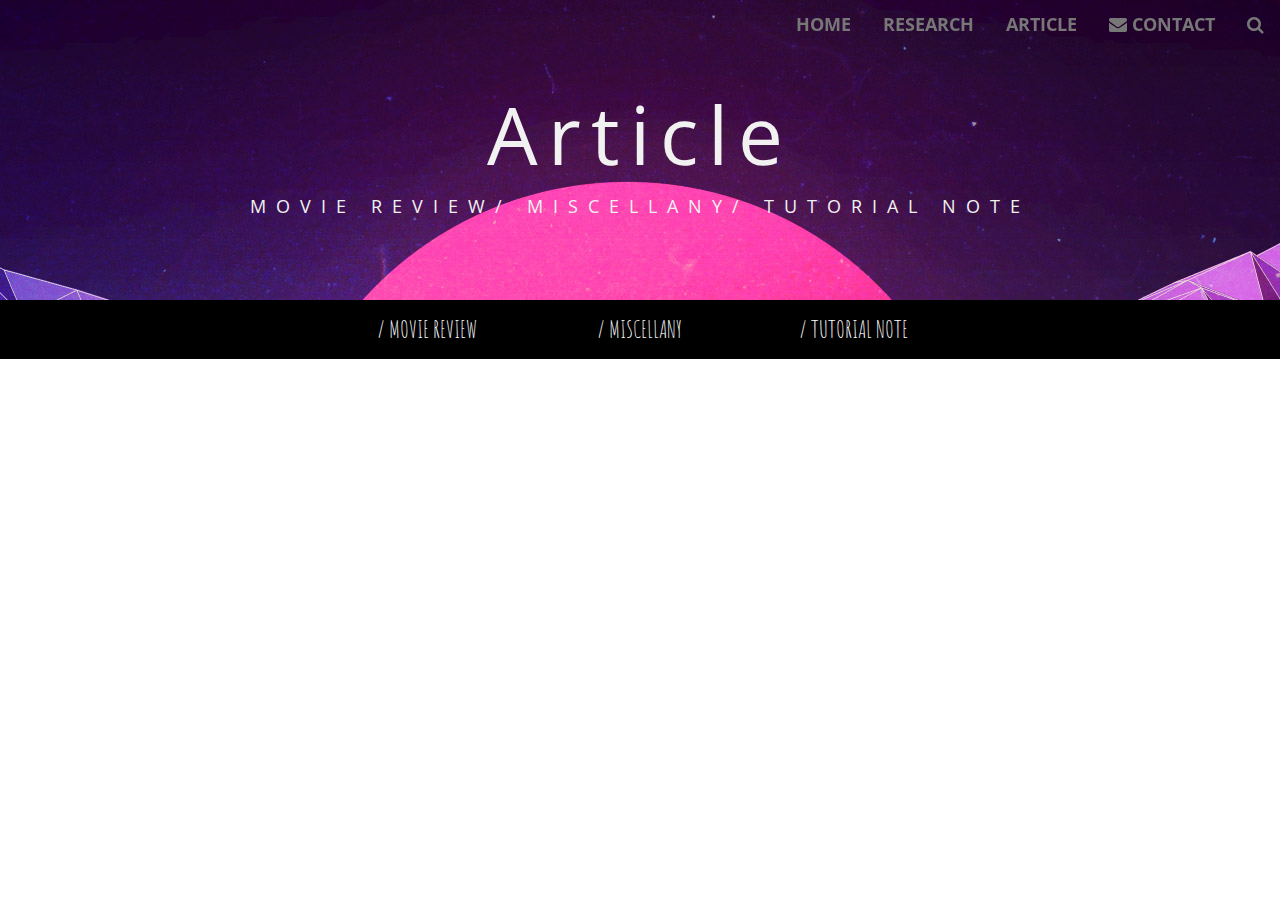
==== commit a84e969b: "11111" ====
--- a/article.html
+++ b/article.html
@@ -12,10 +12,18 @@
 <link href="https://fonts.googleapis.com/css?family=Fredericka+the+Great|Libre+Baskerville" rel="stylesheet">
 <link href="https://fonts.googleapis.com/css?family=Libre+Baskerville|Open+Sans+Condensed:300" rel="stylesheet">
 
+<!--mathjax-->
 <script type="text/javascript" async
   src="https://cdn.mathjax.org/mathjax/latest/MathJax.js?config=AM_CHTML"></script>
 
 <style>
+/*control image size*/
+img.resize{
+   width:100%;
+   height:500px;
+}
+.myMOUSE{ cursor: pointer; }
+
 body,h1,h2,h3,h4,h5,h6 {font-family: 'Lora', serif;
 }
 body, html {
@@ -42,7 +50,7 @@
 /* First image (Logo. Full height) */
 .bgimg-1 {
     background-image: url('photo/vp.jpg');
-    min-height: 400px;
+    min-height: 300px;
 }
 
 /* Second image (Portfolio) */
@@ -103,22 +111,118 @@
   <div class="w3-display-middle w3-padding-xxlarge w3-wide w3-text-light-grey w3-center">
     <span class="font33 w3-hide-medium w3-hide-small" style="line-height:140%;font-size: 80px">Article</span>
     
-    <span class="font33 w3-hide-medium w3-hide-small w3-large" style="white-space:nowrap">ALL RECORDS OF MY LIFE </span>
+    <span class="font33 w3-hide-medium w3-hide-small w3-large" style="white-space:nowrap">MOVIE REVIEW/ MISCELLANY/ TUTORIAL NOTE </span>
   </div>
 </div>
 
-<ul class="w3-navbar font33 w3-black w3-center">
-  <li style="width:25%"" class="w3-hide-small">&nbsp;</li>
-  <li style="width:16.66%"><a href="javascript:void(0)" class="tablink w3-hover-red" onclick="openLink(event, 'Fade')">MOVIE REVIEW</a></li>
-  <li style="width:16.66%"><a href="#" class="w3-hover-red">MISCELLANY</a></li>
-  <li style="width:16.66%"><a href="#" class="w3-hover-red">TUTORIAL NOTE</a></li>
+<ul class="w3-navbar font11 w3-black w3-center w3-xlarge">
+  <li style="width:25%" class="w3-hide-small">&nbsp;</li>
+  <li style="width:16.66%"><a href="javascript:void(0)" class="tablink myMOUSE w3-hover-red" onclick="openLink(event, 'Fade')">/ MOVIE REVIEW</a></li>
+  <li style="width:16.66%"><a href="javascript:void(0)" class="tablink myMOUSE w3-hover-red" onclick="openLink(event, 'left')">/ MISCELLANY</a></li>
+  <li style="width:16.66%"><a href="javascript:void(0)" class="tablink myMOUSE w3-hover-red" onclick="openLink(event, 'last')">/ TUTORIAL NOTE</a></li>
   <li style="width:25%"" class="w3-hide-small">&nbsp;</li>
 </ul>
 
 
-<div style="margin-left:130px">
-<div id="Fade" class="w3-container city w3-animate-opacity" style="display:none">
-    <h2>Fade in</h2>
-    <p>London is the capital city of England.</p>
-    <p>It is the most populous city in the United Kingdom, with a metropolitan area of over 13 million inhabitants.</p>
-  </div></div>
+<div id="Fade" style="display:none;background-color:white;" class="city w3-animate-opacity w3-row">
+
+    <div class="w3-quarter">
+      <img class="resize"  src="photo_a/h.jpg"  onclick="onClick(this)" alt="prometheous">
+      <img class="resize"  src="photo_a/ap.jpg"  onclick="onClick(this)" alt="loster">
+    </div>
+    <div class="w3-quarter">  
+      <img class="resize" src="photo_a/p.jpg" onclick="onClick(this)" alt="prometheous">
+      <img class="resize" src="photo_a/ex.jpg" onclick="onClick(this)" alt="ex">
+    </div>
+    <div class="w3-quarter">  
+      <img class="resize" src="photo_a/hard.jpg" onclick="onClick(this)" alt="henry">
+      <img class="resize" src="photo_a/c.jpeg" onclick="onClick(this)" alt="coherence">
+    </div>
+    <div class="w3-quarter">  
+      <img class="resize" src="photo_a/i.jpg" onclick="onClick(this)" alt="innocence">
+      <img class="resize" src="photo_a/moon.jpg" onclick="onClick(this)" alt="moon">
+    </div>
+
+
+  </div>
+
+
+  <div id="left" style="display:none;background-color:blue;" class="city w3-animate-opacity w3-row-padding w3-padding-16 w3-center">
+
+    <div class="w3-quarter">
+      <img src="/w3images/sandwich.jpg" alt="Sandwich" style="width:100%">
+      <h3>The Perfect Sandwich, A Real NYC Classic</h3>
+      <p>Just some random text, lorem ipsum text praesent tincidunt ipsum lipsum.</p>
+    </div>
+
+    <div class="w3-quarter">
+      <img src="/w3images/steak.jpg" alt="Steak" style="width:100%">
+      <h3>Let Me Tell You About This Steak</h3>
+      <p>Once again, some random text to lorem lorem lorem lorem ipsum text praesent tincidunt ipsum lipsum.</p>
+    </div>
+
+    <div class="w3-quarter">
+      <img src="/w3images/cherries.jpg" alt="Cherries" style="width:100%">
+      <h3>Cherries, interrupted</h3>
+      <p>Lorem ipsum text praesent tincidunt ipsum lipsum.</p>
+      <p>What else?</p>
+    </div>
+
+    <div class="w3-quarter">
+      <img src="/w3images/wine.jpg" alt="Pasta and Wine" style="width:100%">
+      <h3>Once Again, Robust Wine and Vegetable Pasta</h3>
+      <p>Lorem ipsum text praesent tincidunt ipsum lipsum.</p>
+    </div>
+
+  </div>
+
+
+  <div id="last" style="display:none;background-color:white;" class="city w3-animate-opacity w3-row-padding w3-padding-16 w3-center">
+
+    <div class="w3-quarter">
+      <img src="/w3images/sandwich.jpg" alt="Sandwich" style="width:100%">
+      <h3>The Perfect Sandwich, A Real NYC Classic</h3>
+      <p>Just some random text, lorem ipsum text praesent tincidunt ipsum lipsum.</p>
+    </div>
+
+    <div class="w3-quarter">
+      <img src="/w3images/steak.jpg" alt="Steak" style="width:100%">
+      <h3>Let Me Tell You About This Steak</h3>
+      <p>Once again, some random text to lorem lorem lorem lorem ipsum text praesent tincidunt ipsum lipsum.</p>
+    </div>
+
+    <div class="w3-quarter">
+      <img src="/w3images/cherries.jpg" alt="Cherries" style="width:100%">
+      <h3>Cherries, interrupted</h3>
+      <p>Lorem ipsum text praesent tincidunt ipsum lipsum.</p>
+      <p>What else?</p>
+    </div>
+
+    <div class="w3-quarter">
+      <img src="/w3images/wine.jpg" alt="Pasta and Wine" style="width:100%">
+      <h3>Once Again, Robust Wine and Vegetable Pasta</h3>
+      <p>Lorem ipsum text praesent tincidunt ipsum lipsum.</p>
+    </div>
+
+  </div>
+
+
+  <script>
+function openLink(evt, animName) {
+  var i, x, tablinks;
+  x = document.getElementsByClassName("city");
+  for (i = 0; i < x.length; i++) {
+     x[i].style.display = "none";
+  }
+  tablinks = document.getElementsByClassName("tablink");
+  for (i = 0; i < x.length; i++) {
+     tablinks[i].className = tablinks[i].className.replace(" w3-red", "");
+  }
+  document.getElementById(animName).style.display = "block";
+  evt.currentTarget.className += " w3-red";
+}
+</script>
+
+
+
+  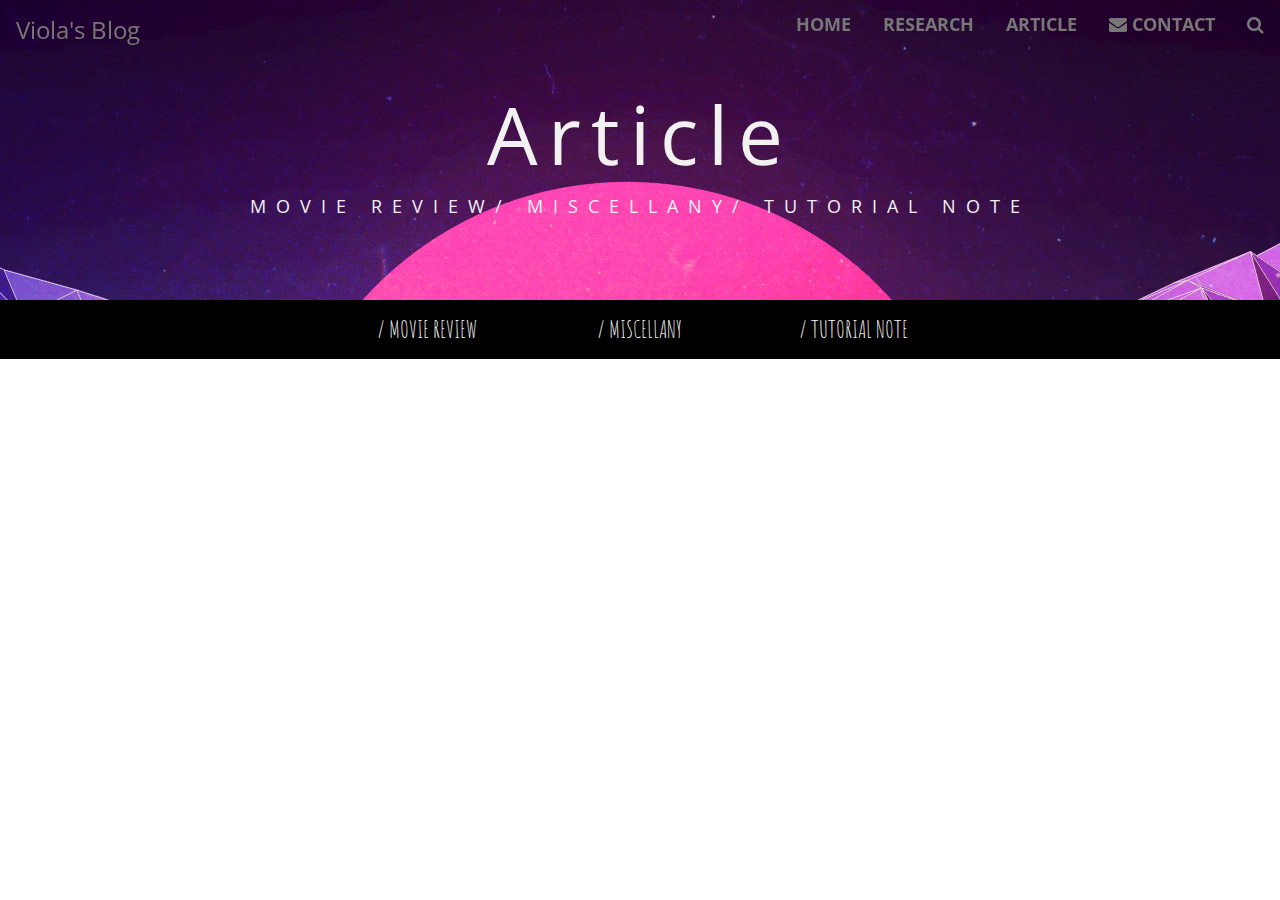
==== commit be81aad7: "give" ====
--- a/article.html
+++ b/article.html
@@ -17,10 +17,13 @@
   src="https://cdn.mathjax.org/mathjax/latest/MathJax.js?config=AM_CHTML"></script>
 
 <style>
+
+.w3-col img{margin-bottom: -6px; cursor: pointer}
+.w3-col img:hover{opacity: 0.75; transition: 0.3s}
 /*control image size*/
 img.resize{
    width:100%;
-   height:500px;
+   height:324px;
 }
 .myMOUSE{ cursor: pointer; }
 
@@ -75,35 +78,26 @@
     }
 }
 </style>
+<header class="font33 w3-top w3-xlarge w3-padding-0">
+  <span class="w3-left w3-padding">Viola's Blog</span>
+  </header>
 <body>
 
 <!-- Navbar (sit on top) -->
-<div class="font33 w3-top" style="font-weight: bold;font-size: 18px"">
+<div class="font33 w3-top" style="font-weight: bold;font-size: 18px">
   <ul class="w3-navbar w3-right" id="myNavbar">
     <!--<li class="w3-hide-medium w3-hide-large w3-opennav w3-right">
       <a class="w3-hover-black" href="javascript:void(0);" onclick="toggleFunction()" title="Toggle Navigation Menu">
         <i class="fa fa-bars"></i>
       </a>
     </li>-->
-    <li class="w3-hide-small w3-right ">
-      <a href="#" class="w3-hover-red">
-        <i class="fa fa-search"></i></a></li>
+    <li class="w3-hide-small w3-right "><a href="#" class="w3-hover-red"><i class="fa fa-search"></i></a></li>
     <li class="w3-hide-small  w3-right"><a href="#contact" class="w3-hover-red"><i class="fa fa-envelope"></i> CONTACT</a></li>    
     <li class="w3-hide-small  w3-right"><a href="https://ybruce61414.github.io/myblog/article.html" class="w3-hover-red"><i></i> ARTICLE</a></li>  
     <li class="w3-hide-small  w3-right"><a href="https://ybruce61414.github.io/myblog/" class="w3-hover-red"><i></i> RESEARCH</a></li>
     <li class="w3-right-align  w3-right"><a href="https://ybruce61414.github.io/alesandra/" class="w3-hover-red">HOME</a></li>
     
   </ul>
-
-  <!-- Navbar on small screens -->
-  <!--<div id="navDemo" class="w3-hide w3-hide-large w3-hide-medium">
-    <ul class="w3-navbar w3-left-align w3-white">
-      <li><a href="#about" onclick="toggleFunction()">ABOUT</a></li>
-      <li><a href="#portfolio" onclick="toggleFunction()">PORTFOLIO</a></li>
-      <li><a href="#contact" onclick="toggleFunction()">CONTACT</a></li>
-      <li><a href="#">SEARCH</a></li>
-    </ul>
-  </div>-->
 </div>
 
 <!-- First Parallax Image with Logo Text -->
@@ -124,27 +118,35 @@
 </ul>
 
 
-<div id="Fade" style="display:none;background-color:white;" class="city w3-animate-opacity w3-row">
-
-    <div class="w3-quarter">
-      <img class="resize"  src="photo_a/h.jpg"  onclick="onClick(this)" alt="prometheous">
-      <img class="resize"  src="photo_a/ap.jpg"  onclick="onClick(this)" alt="loster">
-    </div>
-    <div class="w3-quarter">  
+<div id="Fade" style="display:none;background-color:black;" class="city w3-animate-opacity w3-row">
+
+    <div class="w3-col m2">  
+      <img src="photo_a/h.jpg" class="resize"  onclick="onClick(this)" alt="Canoeing again">
+      <img src="photo_a/ap.jpg" class="resize" onclick="onClick(this)" alt="Quiet day at the beach. Cold, but beautiful">
+    </div>
+    <div class="w3-col m2" >  
       <img class="resize" src="photo_a/p.jpg" onclick="onClick(this)" alt="prometheous">
       <img class="resize" src="photo_a/ex.jpg" onclick="onClick(this)" alt="ex">
     </div>
-    <div class="w3-quarter">  
+    <div class="w3-col m2" >  
       <img class="resize" src="photo_a/hard.jpg" onclick="onClick(this)" alt="henry">
-      <img class="resize" src="photo_a/c.jpeg" onclick="onClick(this)" alt="coherence">
-    </div>
-    <div class="w3-quarter">  
+      <img class="resize" src="photo_a/c.jpg" onclick="onClick(this)" alt="coherence">
+    </div>
+    <div class="w3-col m2" >  
       <img class="resize" src="photo_a/i.jpg" onclick="onClick(this)" alt="innocence">
-      <img class="resize" src="photo_a/moon.jpg" onclick="onClick(this)" alt="moon">
-    </div>
-
-
-  </div>
+      <img class="resize" src="photo_a/cons.jpg" onclick="onClick(this)" alt="moon">
+    </div>
+    <div class="w3-col m2" >  
+      <img class="resize" src="photo_a/moon.jpg" onclick="onClick(this)" alt="innocence">
+      <img class="resize" src="photo_a/para.jpg" onclick="onClick(this)" alt="moon">
+    </div>
+     <div class="w3-col m2" >  
+      <img class="resize" src="photo_a/gremlins.jpg" onclick="onClick(this)" alt="innocence">
+      <img class="resize" src="photo_a/two.jpg" onclick="onClick(this)" alt="moon">
+    </div>
+    
+
+ </div>
 
 
   <div id="left" style="display:none;background-color:blue;" class="city w3-animate-opacity w3-row-padding w3-padding-16 w3-center">
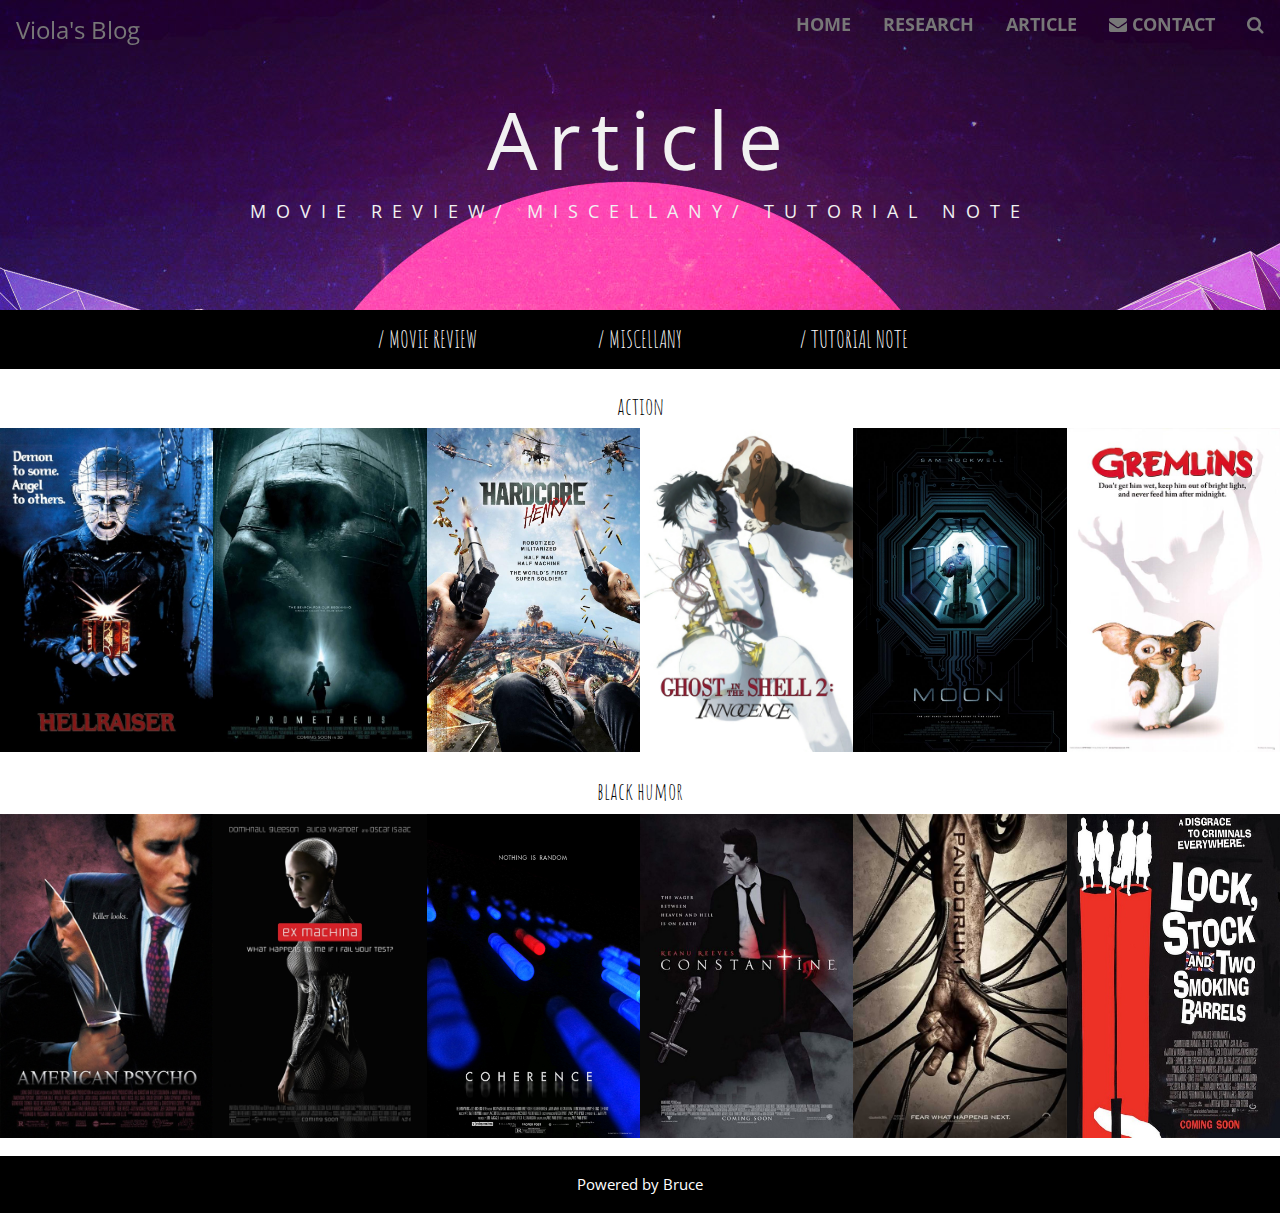
==== commit 2f1acb28: "nnw" ====
--- a/article.html
+++ b/article.html
@@ -19,7 +19,7 @@
 <style>
 
 .w3-col img{margin-bottom: -6px; cursor: pointer}
-.w3-col img:hover{opacity: 0.75; transition: 0.3s}
+.w3-col img:hover{opacity: ; transition: 0.3s}
 /*control image size*/
 img.resize{
    width:100%;
@@ -53,7 +53,7 @@
 /* First image (Logo. Full height) */
 .bgimg-1 {
     background-image: url('photo/vp.jpg');
-    min-height: 300px;
+    min-height: 310px;
 }
 
 /* Second image (Portfolio) */
@@ -91,11 +91,11 @@
         <i class="fa fa-bars"></i>
       </a>
     </li>-->
-    <li class="w3-hide-small w3-right "><a href="#" class="w3-hover-red"><i class="fa fa-search"></i></a></li>
-    <li class="w3-hide-small  w3-right"><a href="#contact" class="w3-hover-red"><i class="fa fa-envelope"></i> CONTACT</a></li>    
-    <li class="w3-hide-small  w3-right"><a href="https://ybruce61414.github.io/myblog/article.html" class="w3-hover-red"><i></i> ARTICLE</a></li>  
-    <li class="w3-hide-small  w3-right"><a href="https://ybruce61414.github.io/myblog/" class="w3-hover-red"><i></i> RESEARCH</a></li>
-    <li class="w3-right-align  w3-right"><a href="https://ybruce61414.github.io/alesandra/" class="w3-hover-red">HOME</a></li>
+    <li class="w3-hide-small w3-right "><a href="#" class="w3-hover-none w3-hover-text-white"><i class="fa fa-search"></i></a></li>
+    <li class="w3-hide-small  w3-right"><a href="#contact" class="w3-hover-none w3-hover-text-white"><i class="fa fa-envelope"></i> CONTACT</a></li>    
+    <li class="w3-hide-small  w3-right"><a href="https://ybruce61414.github.io/myblog/article.html" class=" w3-hover-none w3-hover-text-white"><i></i> ARTICLE</a></li>  
+    <li class="w3-hide-small  w3-right"><a href="https://ybruce61414.github.io/myblog/" class="w3-hover-none w3-hover-text-white"><i></i> RESEARCH</a></li>
+    <li class="w3-right-align  w3-right"><a href="https://ybruce61414.github.io/alesandra/" class="w3-hover-none w3-hover-text-white">HOME</a></li>
     
   </ul>
 </div>
@@ -118,33 +118,56 @@
 </ul>
 
 
-<div id="Fade" style="display:none;background-color:black;" class="city w3-animate-opacity w3-row">
-
+<div id="Fade" style="background-color:white;" class="city w3-animate-opacity w3-row">
+
+<div class="w3-navbar font11 w3-white w3-center w3-margin-top w3-xlarge">action</div>
+    
     <div class="w3-col m2">  
       <img src="photo_a/h.jpg" class="resize"  onclick="onClick(this)" alt="Canoeing again">
-      <img src="photo_a/ap.jpg" class="resize" onclick="onClick(this)" alt="Quiet day at the beach. Cold, but beautiful">
-    </div>
+      <!--<img src="photo_a/ap.jpg" class="resize" onclick="onClick(this)" alt="">-->
+    </div>    
     <div class="w3-col m2" >  
       <img class="resize" src="photo_a/p.jpg" onclick="onClick(this)" alt="prometheous">
-      <img class="resize" src="photo_a/ex.jpg" onclick="onClick(this)" alt="ex">
+      <!--<img class="resize" src="photo_a/ex.jpg" onclick="onClick(this)" alt="ex">-->
     </div>
     <div class="w3-col m2" >  
       <img class="resize" src="photo_a/hard.jpg" onclick="onClick(this)" alt="henry">
-      <img class="resize" src="photo_a/c.jpg" onclick="onClick(this)" alt="coherence">
+      <!--<img class="resize" src="photo_a/c.jpg" onclick="onClick(this)" alt="coherence">-->
     </div>
     <div class="w3-col m2" >  
       <img class="resize" src="photo_a/i.jpg" onclick="onClick(this)" alt="innocence">
-      <img class="resize" src="photo_a/cons.jpg" onclick="onClick(this)" alt="moon">
+      <!--<img class="resize" src="photo_a/cons.jpg" onclick="onClick(this)" alt="moon">-->
     </div>
     <div class="w3-col m2" >  
       <img class="resize" src="photo_a/moon.jpg" onclick="onClick(this)" alt="innocence">
-      <img class="resize" src="photo_a/para.jpg" onclick="onClick(this)" alt="moon">
+      <!--<img class="resize" src="photo_a/para.jpg" onclick="onClick(this)" alt="moon">-->
     </div>
      <div class="w3-col m2" >  
       <img class="resize" src="photo_a/gremlins.jpg" onclick="onClick(this)" alt="innocence">
+      <!--<img class="resize" src="photo_a/two.jpg" onclick="onClick(this)" alt="moon">-->
+    </div>
+    
+    <div class="w3-row">
+    <div class="font11 w3-col m12 w3-center w3-white w3-xlarge w3-margin-top">black humor</div>
+    </div>
+<div class="w3-col m2"> 
+      <img src="photo_a/ap.jpg" class="resize" onclick="onClick(this)" alt="">
+    </div>    
+    <div class="w3-col m2" >  
+      <img class="resize" src="photo_a/ex.jpg" onclick="onClick(this)" alt="ex">
+    </div>
+    <div class="w3-col m2" >  
+      <img class="resize" src="photo_a/c.jpg" onclick="onClick(this)" alt="coherence">
+    </div>
+    <div class="w3-col m2" >  
+      <img class="resize" src="photo_a/cons.jpg" onclick="onClick(this)" alt="moon">
+    </div>
+    <div class="w3-col m2" >  
+      <img class="resize" src="photo_a/para.jpg" onclick="onClick(this)" alt="moon">
+    </div>
+     <div class="w3-col m2" >  
       <img class="resize" src="photo_a/two.jpg" onclick="onClick(this)" alt="moon">
     </div>
-    
 
  </div>
 
@@ -207,7 +230,10 @@
     </div>
 
   </div>
-
+<footer class="font33 w3-container w3-black w3-center w3-section">
+  <p></p>
+  <p>Powered by Bruce</p>
+</footer>
 
   <script>
 function openLink(evt, animName) {
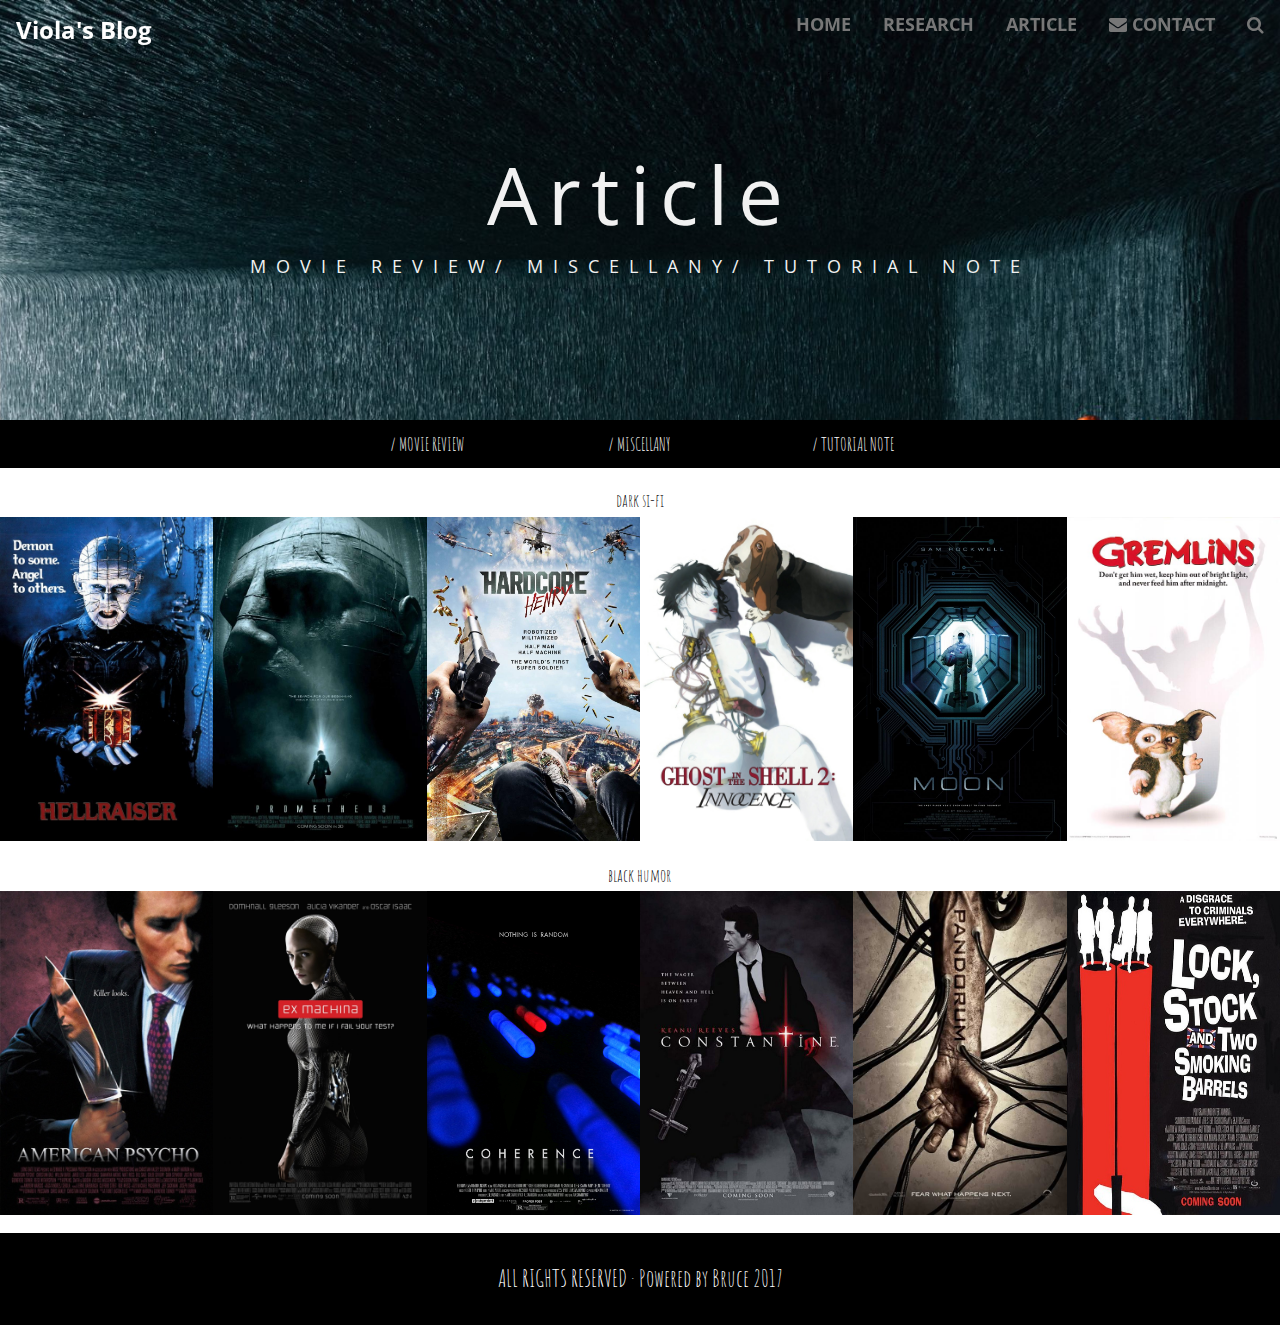
==== commit 4d958ff7: "步步" ====
--- a/article.html
+++ b/article.html
@@ -17,12 +17,11 @@
   src="https://cdn.mathjax.org/mathjax/latest/MathJax.js?config=AM_CHTML"></script>
 
 <style>
-
 .w3-col img{margin-bottom: -6px; cursor: pointer}
-.w3-col img:hover{opacity: ; transition: 0.3s}
+.w3-col img:hover{opacity:0.9; transition: 0.3s}
 /*control image size*/
 img.resize{
-   width:100%;
+   width:100.8%;
    height:324px;
 }
 .myMOUSE{ cursor: pointer; }
@@ -45,15 +44,16 @@
 /* Create a Parallax Effect */
 .bgimg-1, .bgimg-2, .bgimg-3 {
     background-attachment: fixed;
-    background-position: center;
+    /*background-position: center;*/
     background-repeat: no-repeat;
     background-size: cover;
 }
 
 /* First image (Logo. Full height) */
 .bgimg-1 {
-    background-image: url('photo/vp.jpg');
-    min-height: 310px;
+    background-image: url('photo_a/ar2.jpg');
+    background-position:  50% 65%;
+    min-height: 420px;
 }
 
 /* Second image (Portfolio) */
@@ -78,20 +78,19 @@
     }
 }
 </style>
-<header class="font33 w3-top w3-xlarge w3-padding-0">
-  <span class="w3-left w3-padding">Viola's Blog</span>
-  </header>
+<header>
+</header>
 <body>
 
 <!-- Navbar (sit on top) -->
 <div class="font33 w3-top" style="font-weight: bold;font-size: 18px">
+  <ul class="w3-navbar w3-left" id="myNavbar">
+  <li class="w3-hide-small w3-left w3-xlarge"><a href="#" class="w3-hover-none w3-hover-text-white"><i></i>Viola's Blog</a></li>
+  </ul>
+  
   <ul class="w3-navbar w3-right" id="myNavbar">
-    <!--<li class="w3-hide-medium w3-hide-large w3-opennav w3-right">
-      <a class="w3-hover-black" href="javascript:void(0);" onclick="toggleFunction()" title="Toggle Navigation Menu">
-        <i class="fa fa-bars"></i>
-      </a>
-    </li>-->
-    <li class="w3-hide-small w3-right "><a href="#" class="w3-hover-none w3-hover-text-white"><i class="fa fa-search"></i></a></li>
+    
+   <li class="w3-hide-small w3-right"><a href="#" class="w3-hover-none w3-hover-text-white"><i class="fa fa-search"></i></a></li>
     <li class="w3-hide-small  w3-right"><a href="#contact" class="w3-hover-none w3-hover-text-white"><i class="fa fa-envelope"></i> CONTACT</a></li>    
     <li class="w3-hide-small  w3-right"><a href="https://ybruce61414.github.io/myblog/article.html" class=" w3-hover-none w3-hover-text-white"><i></i> ARTICLE</a></li>  
     <li class="w3-hide-small  w3-right"><a href="https://ybruce61414.github.io/myblog/" class="w3-hover-none w3-hover-text-white"><i></i> RESEARCH</a></li>
@@ -109,22 +108,23 @@
   </div>
 </div>
 
-<ul class="w3-navbar font11 w3-black w3-center w3-xlarge">
+<!--movie review/miscellany/tutorial note-->
+<ul class="w3-navbar font11 w3-black w3-center w3-large">
   <li style="width:25%" class="w3-hide-small">&nbsp;</li>
   <li style="width:16.66%"><a href="javascript:void(0)" class="tablink myMOUSE w3-hover-red" onclick="openLink(event, 'Fade')">/ MOVIE REVIEW</a></li>
   <li style="width:16.66%"><a href="javascript:void(0)" class="tablink myMOUSE w3-hover-red" onclick="openLink(event, 'left')">/ MISCELLANY</a></li>
   <li style="width:16.66%"><a href="javascript:void(0)" class="tablink myMOUSE w3-hover-red" onclick="openLink(event, 'last')">/ TUTORIAL NOTE</a></li>
   <li style="width:25%"" class="w3-hide-small">&nbsp;</li>
 </ul>
-
+<script src="js/article1.js"></script>
 
 <div id="Fade" style="background-color:white;" class="city w3-animate-opacity w3-row">
 
-<div class="w3-navbar font11 w3-white w3-center w3-margin-top w3-xlarge">action</div>
+<div class="w3-navbar font11 w3-white w3-center w3-large w3-margin-top">dark si-fi</div>  
     
     <div class="w3-col m2">  
       <img src="photo_a/h.jpg" class="resize"  onclick="onClick(this)" alt="Canoeing again">
-      <!--<img src="photo_a/ap.jpg" class="resize" onclick="onClick(this)" alt="">-->
+      <!--<img src="photo_a/ap.jpg" class="resize" onclick="onClick(this)" alt="xx">-->
     </div>    
     <div class="w3-col m2" >  
       <img class="resize" src="photo_a/p.jpg" onclick="onClick(this)" alt="prometheous">
@@ -148,7 +148,7 @@
     </div>
     
     <div class="w3-row">
-    <div class="font11 w3-col m12 w3-center w3-white w3-xlarge w3-margin-top">black humor</div>
+    <div class="font11 w3-col m12 w3-center w3-white w3-large w3-margin-top">black humor</div>
     </div>
 <div class="w3-col m2"> 
       <img src="photo_a/ap.jpg" class="resize" onclick="onClick(this)" alt="">
@@ -230,27 +230,10 @@
     </div>
 
   </div>
-<footer class="font33 w3-container w3-black w3-center w3-section">
-  <p></p>
-  <p>Powered by Bruce</p>
+<footer class="font11 w3-container w3-black w3-center w3-margin-top">
+  <p class="w3-xlarge w3-padding-0">ALL RIGHTS RESERVED · Powered by Bruce 2017</p>
 </footer>
 
-  <script>
-function openLink(evt, animName) {
-  var i, x, tablinks;
-  x = document.getElementsByClassName("city");
-  for (i = 0; i < x.length; i++) {
-     x[i].style.display = "none";
-  }
-  tablinks = document.getElementsByClassName("tablink");
-  for (i = 0; i < x.length; i++) {
-     tablinks[i].className = tablinks[i].className.replace(" w3-red", "");
-  }
-  document.getElementById(animName).style.display = "block";
-  evt.currentTarget.className += " w3-red";
-}
-</script>
-
 
 
   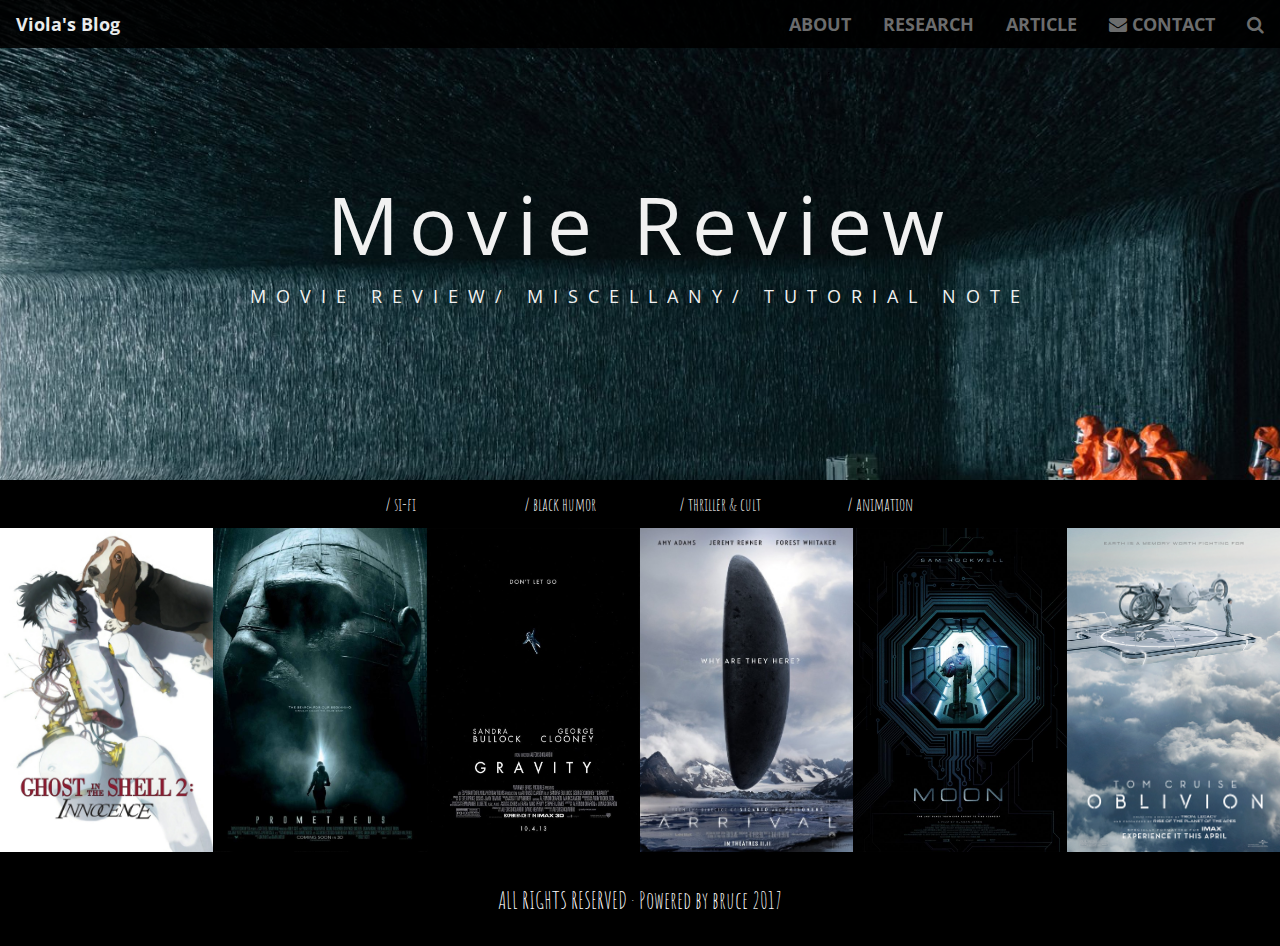
==== commit 101b5b35: "不" ====
--- a/article.html
+++ b/article.html
@@ -19,10 +19,11 @@
 <style>
 .w3-col img{margin-bottom: -6px; cursor: pointer}
 .w3-col img:hover{opacity:0.9; transition: 0.3s}
-/*control image size*/
+/*control image size 324px*/
 img.resize{
-   width:100.8%;
-   height:324px;
+   width:100%;
+   height: 324px;
+
 }
 .myMOUSE{ cursor: pointer; }
 
@@ -32,6 +33,8 @@
     height: 100%;
     color: #777;
     line-height: 1.8;
+  
+
 }
 /*font choose*/
 .font11{font-family: 'Amatic SC', cursive;
@@ -51,9 +54,9 @@
 
 /* First image (Logo. Full height) */
 .bgimg-1 {
-    background-image: url('photo_a/ar2.jpg');
-    background-position:  50% 65%;
-    min-height: 420px;
+    background-image: url('photo_cover/ar2.jpg');
+    background-position:  50% 40%;
+    min-height: 480px;
 }
 
 /* Second image (Portfolio) */
@@ -79,22 +82,35 @@
 }
 </style>
 <header>
+
 </header>
 <body>
 
 <!-- Navbar (sit on top) -->
-<div class="font33 w3-top" style="font-weight: bold;font-size: 18px">
-  <ul class="w3-navbar w3-left" id="myNavbar">
-  <li class="w3-hide-small w3-left w3-xlarge"><a href="#" class="w3-hover-none w3-hover-text-white"><i></i>Viola's Blog</a></li>
-  </ul>
-  
-  <ul class="w3-navbar w3-right" id="myNavbar">
+<div class="font33 w3-top w3-padding-0" style="font-weight: bold;font-size: 18px;background-color:black;opacity:0.9;">
+<ul class="w3-navbar w3-left w3-large">
+    <li class="w3-hide-small w3-left"><a href="#" class="w3-hover-none w3-hover-text-white">Viola's Blog</a></li>
+</ul>
+  <ul class="w3-navbar w3-right">
     
    <li class="w3-hide-small w3-right"><a href="#" class="w3-hover-none w3-hover-text-white"><i class="fa fa-search"></i></a></li>
     <li class="w3-hide-small  w3-right"><a href="#contact" class="w3-hover-none w3-hover-text-white"><i class="fa fa-envelope"></i> CONTACT</a></li>    
-    <li class="w3-hide-small  w3-right"><a href="https://ybruce61414.github.io/myblog/article.html" class=" w3-hover-none w3-hover-text-white"><i></i> ARTICLE</a></li>  
-    <li class="w3-hide-small  w3-right"><a href="https://ybruce61414.github.io/myblog/" class="w3-hover-none w3-hover-text-white"><i></i> RESEARCH</a></li>
-    <li class="w3-right-align  w3-right"><a href="https://ybruce61414.github.io/alesandra/" class="w3-hover-none w3-hover-text-white">HOME</a></li>
+    <!--scroll list dropdown-->
+    <li class="w3-hide-small  w3-right w3-dropdown-hover w3-hover-none w3-hover-text-white"><a href="#" class=" w3-hover-none w3-hover-text-white"> ARTICLE</a>
+    <div class="w3-dropdown-content w3-animate-opacity w3-black w3-card-4 ">
+        <a href="https://ybruce61414.github.io/myblog/article.html" class="w3-hover-none w3-hover-text-red">Movie Review</a>
+        <a href="#" class="w3-hover-none w3-hover-text-red">Musical Note</a>
+        <a href="#" class="w3-hover-none w3-hover-text-red">Miscellany</a>
+      </div>  
+    </li>  
+    <li class="w3-hide-small  w3-right w3-dropdown-hover w3-hover-none w3-hover-text-white"><a href="#" class="w3-hover-none w3-hover-text-white"><i></i> RESEARCH</a>
+    <div class="w3-dropdown-content w3-animate-opacity w3-black w3-card-4 ">
+        <a href="https://ybruce61414.github.io/myblog/" class="w3-hover-none w3-hover-text-red">Current Stage</a>
+        <a href="#" class="w3-hover-none w3-hover-text-red">Tutorial Note</a>
+        
+      </div>  
+    </li>
+    <li class="w3-right-align  w3-right"><a href="https://ybruce61414.github.io/alesandra/" class="w3-hover-none w3-hover-text-white">ABOUT</a></li>
     
   </ul>
 </div>
@@ -102,77 +118,119 @@
 <!-- First Parallax Image with Logo Text -->
 <div class="bgimg-1 w3-display-container  font" id="home">
   <div class="w3-display-middle w3-padding-xxlarge w3-wide w3-text-light-grey w3-center">
-    <span class="font33 w3-hide-medium w3-hide-small" style="line-height:140%;font-size: 80px">Article</span>
+    <span class="font33 w3-hide-medium w3-hide-small" style="line-height:140%;font-size: 80px">Movie Review</span>
     
     <span class="font33 w3-hide-medium w3-hide-small w3-large" style="white-space:nowrap">MOVIE REVIEW/ MISCELLANY/ TUTORIAL NOTE </span>
   </div>
 </div>
 
 <!--movie review/miscellany/tutorial note-->
-<ul class="w3-navbar font11 w3-black w3-center w3-large">
+<ul class="w3-navbar font11 w3-black w3-center " style="font-size:18px;">
   <li style="width:25%" class="w3-hide-small">&nbsp;</li>
-  <li style="width:16.66%"><a href="javascript:void(0)" class="tablink myMOUSE w3-hover-red" onclick="openLink(event, 'Fade')">/ MOVIE REVIEW</a></li>
-  <li style="width:16.66%"><a href="javascript:void(0)" class="tablink myMOUSE w3-hover-red" onclick="openLink(event, 'left')">/ MISCELLANY</a></li>
-  <li style="width:16.66%"><a href="javascript:void(0)" class="tablink myMOUSE w3-hover-red" onclick="openLink(event, 'last')">/ TUTORIAL NOTE</a></li>
-  <li style="width:25%"" class="w3-hide-small">&nbsp;</li>
+  <li style="width:12.5%"><a href="javascript:void(0)" class="tablink myMOUSE w3-hover-red" onclick="openLink(event, 'sifi')">/ si-fi</a></li>
+  <li style="width:12.5%"><a href="javascript:void(0)" class="tablink myMOUSE w3-hover-red" onclick="openLink(event, 'blackhumor')">/ black humor</a></li>
+  <li style="width:12.5%"><a href="javascript:void(0)" class="tablink myMOUSE w3-hover-red" onclick="openLink(event, 'thriller')">/ thriller & cult</a></li>
+  <li style="width:12.5%"><a href="javascript:void(0)" class="tablink myMOUSE w3-hover-red" onclick="openLink(event, 'last')">/ animation</a></li>
+  <li style="width:25%" class="w3-hide-small">&nbsp;</li>
 </ul>
 <script src="js/article1.js"></script>
 
-<div id="Fade" style="background-color:white;" class="city w3-animate-opacity w3-row">
-
-<div class="w3-navbar font11 w3-white w3-center w3-large w3-margin-top">dark si-fi</div>  
-    
-    <div class="w3-col m2">  
+<div id="sifi" style="background-color:black;" class="city w3-animate-opacity w3-row">
+     
+    <!--first row--> 
+    <div class="w3-col m2" style="max-height:">  
+      <img src="photo_list/i.jpg" class="resize"  onclick="onClick(this)" alt="Canoeing again">
+      <!--<img src="photo_a/cube.jpg" class="resize" onclick="onClick(this)" alt="xx">-->
+    </div>    
+    <div class="w3-col m2" style="max-height:">  
+      <img class="resize" src="photo_list/p.jpg" onclick="onClick(this)" alt="prometheous">
+      <!--<img class="resize" src="photo_a/ex.jpg" onclick="onClick(this)" alt="ex">-->
+    </div>
+    <div class="w3-col m2" style="max-height:">  
+      <img class="resize" src="photo_list/gravity.jpg" onclick="onClick(this)" alt="henry">
+      <!--<img class="resize" src="photo_a/cruel.jpg" onclick="onClick(this)" alt="coherence">-->
+    </div>
+    <div class="w3-col m2" style="max-height:">  
+      <img class="resize" src="photo_list/arrival.jpg" onclick="onClick(this)" alt="innocence">
+      <!--<img class="resize" src="photo_a/undertheskin.jpg" onclick="onClick(this)" alt="moon">-->
+    </div>
+    <div class="w3-col m2" style="max-height:">  
+      <img class="resize" src="photo_list/moon.jpg" onclick="onClick(this)" alt="innocence">
+      <!--<img class="resize" src="photo_a/para.jpg" onclick="onClick(this)" alt="moon">-->
+    </div>
+     <div class="w3-col m2" style="max-height:">  
+      <img class="resize" src="photo_list/oblivion.jpg" onclick="onClick(this)" alt="innocence">
+      <!--<img class="resize" src="photo_a/c.jpg" onclick="onClick(this)" alt="moon">-->
+    </div>
+    
+    <!--second row-->
+    
+    
+
+
+ </div>
+
+
+  <div id="blackhumor" style="display:none;background-color:black;" class="city w3-animate-opacity w3-row">
+
+     <div class="w3-col m2">  
+      <img src="photo_list/fightclub.jpg" class="resize"  onclick="onClick(this)" alt="Canoeing again">
+      <!--<img src="photo_a/two.jpg" class="resize" onclick="onClick(this)" alt="xx">-->
+    </div>    
+    <div class="w3-col m2" >  
+      <img class="resize" src="photo_list/inglourious.jpg" onclick="onClick(this)" alt="prometheous">
+      <!--<img class="resize" src="photo_a/ap.jpg" onclick="onClick(this)" alt="ex">-->
+    </div>
+    <div class="w3-col m2" >  
+      <img class="resize" src="photo_list/fargo.jpg" onclick="onClick(this)" alt="henry">
+      <!--<img class="resize" src="photo_a/hard.jpg" onclick="onClick(this)" alt="coherence">-->
+    </div>
+    <div class="w3-col m2" >  
+      <img class="resize" src="photo_list/lobster.jpg" onclick="onClick(this)" alt="innocence">
+      <!--<img class="resize" src="photo_a/cons.jpg" onclick="onClick(this)" alt="moon">-->
+    </div>
+    <div class="w3-col m2" >  
+      <img class="resize" src="photo_list/two.jpg" onclick="onClick(this)" alt="innocence">
+      <!--<img class="resize" src="photo_a/snatch.jpg" onclick="onClick(this)" alt="moon">-->
+    </div>
+     <div class="w3-col m2" >  
+      <img class="resize" src="photo_list/ap.jpg" onclick="onClick(this)" alt="innocence">
+      <!--<img class="resize" src="photo_a/two.jpg" onclick="onClick(this)" alt="moon">-->
+    </div>
+
+  </div>
+
+  <div id="thriller" style="display:none;background-color:black;" class="city w3-animate-opacity w3-row">
+
+     <div class="w3-col m2">  
       <img src="photo_a/h.jpg" class="resize"  onclick="onClick(this)" alt="Canoeing again">
-      <!--<img src="photo_a/ap.jpg" class="resize" onclick="onClick(this)" alt="xx">-->
+      <img src="photo_a/ap.jpg" class="resize" onclick="onClick(this)" alt="xx">
     </div>    
     <div class="w3-col m2" >  
       <img class="resize" src="photo_a/p.jpg" onclick="onClick(this)" alt="prometheous">
-      <!--<img class="resize" src="photo_a/ex.jpg" onclick="onClick(this)" alt="ex">-->
+      <img class="resize" src="photo_a/ex.jpg" onclick="onClick(this)" alt="ex">
     </div>
     <div class="w3-col m2" >  
       <img class="resize" src="photo_a/hard.jpg" onclick="onClick(this)" alt="henry">
-      <!--<img class="resize" src="photo_a/c.jpg" onclick="onClick(this)" alt="coherence">-->
+      <img class="resize" src="photo_a/c.jpg" onclick="onClick(this)" alt="coherence">
     </div>
     <div class="w3-col m2" >  
       <img class="resize" src="photo_a/i.jpg" onclick="onClick(this)" alt="innocence">
-      <!--<img class="resize" src="photo_a/cons.jpg" onclick="onClick(this)" alt="moon">-->
+      <img class="resize" src="photo_a/cons.jpg" onclick="onClick(this)" alt="moon">
     </div>
     <div class="w3-col m2" >  
       <img class="resize" src="photo_a/moon.jpg" onclick="onClick(this)" alt="innocence">
-      <!--<img class="resize" src="photo_a/para.jpg" onclick="onClick(this)" alt="moon">-->
+      <img class="resize" src="photo_a/para.jpg" onclick="onClick(this)" alt="moon">
     </div>
      <div class="w3-col m2" >  
       <img class="resize" src="photo_a/gremlins.jpg" onclick="onClick(this)" alt="innocence">
-      <!--<img class="resize" src="photo_a/two.jpg" onclick="onClick(this)" alt="moon">-->
-    </div>
-    
-    <div class="w3-row">
-    <div class="font11 w3-col m12 w3-center w3-white w3-large w3-margin-top">black humor</div>
-    </div>
-<div class="w3-col m2"> 
-      <img src="photo_a/ap.jpg" class="resize" onclick="onClick(this)" alt="">
-    </div>    
-    <div class="w3-col m2" >  
-      <img class="resize" src="photo_a/ex.jpg" onclick="onClick(this)" alt="ex">
-    </div>
-    <div class="w3-col m2" >  
-      <img class="resize" src="photo_a/c.jpg" onclick="onClick(this)" alt="coherence">
-    </div>
-    <div class="w3-col m2" >  
-      <img class="resize" src="photo_a/cons.jpg" onclick="onClick(this)" alt="moon">
-    </div>
-    <div class="w3-col m2" >  
-      <img class="resize" src="photo_a/para.jpg" onclick="onClick(this)" alt="moon">
-    </div>
-     <div class="w3-col m2" >  
       <img class="resize" src="photo_a/two.jpg" onclick="onClick(this)" alt="moon">
     </div>
 
- </div>
-
-
-  <div id="left" style="display:none;background-color:blue;" class="city w3-animate-opacity w3-row-padding w3-padding-16 w3-center">
+  </div>
+
+
+  <div id="last" style="display:none;background-color:white;" class="city w3-animate-opacity w3-row">
 
     <div class="w3-quarter">
       <img src="/w3images/sandwich.jpg" alt="Sandwich" style="width:100%">
@@ -200,38 +258,11 @@
     </div>
 
   </div>
-
-
-  <div id="last" style="display:none;background-color:white;" class="city w3-animate-opacity w3-row-padding w3-padding-16 w3-center">
-
-    <div class="w3-quarter">
-      <img src="/w3images/sandwich.jpg" alt="Sandwich" style="width:100%">
-      <h3>The Perfect Sandwich, A Real NYC Classic</h3>
-      <p>Just some random text, lorem ipsum text praesent tincidunt ipsum lipsum.</p>
-    </div>
-
-    <div class="w3-quarter">
-      <img src="/w3images/steak.jpg" alt="Steak" style="width:100%">
-      <h3>Let Me Tell You About This Steak</h3>
-      <p>Once again, some random text to lorem lorem lorem lorem ipsum text praesent tincidunt ipsum lipsum.</p>
-    </div>
-
-    <div class="w3-quarter">
-      <img src="/w3images/cherries.jpg" alt="Cherries" style="width:100%">
-      <h3>Cherries, interrupted</h3>
-      <p>Lorem ipsum text praesent tincidunt ipsum lipsum.</p>
-      <p>What else?</p>
-    </div>
-
-    <div class="w3-quarter">
-      <img src="/w3images/wine.jpg" alt="Pasta and Wine" style="width:100%">
-      <h3>Once Again, Robust Wine and Vegetable Pasta</h3>
-      <p>Lorem ipsum text praesent tincidunt ipsum lipsum.</p>
-    </div>
-
-  </div>
-<footer class="font11 w3-container w3-black w3-center w3-margin-top">
-  <p class="w3-xlarge w3-padding-0">ALL RIGHTS RESERVED · Powered by Bruce 2017</p>
+<script src="js/article1_dropdown.js"></script>  
+  
+</body>
+<footer class="font11 w3-container w3-black w3-center w3-margin-t0">
+  <p class="w3-xlarge w3-padding-0">ALL RIGHTS RESERVED · Powered by bruce 2017</p>
 </footer>
 
 
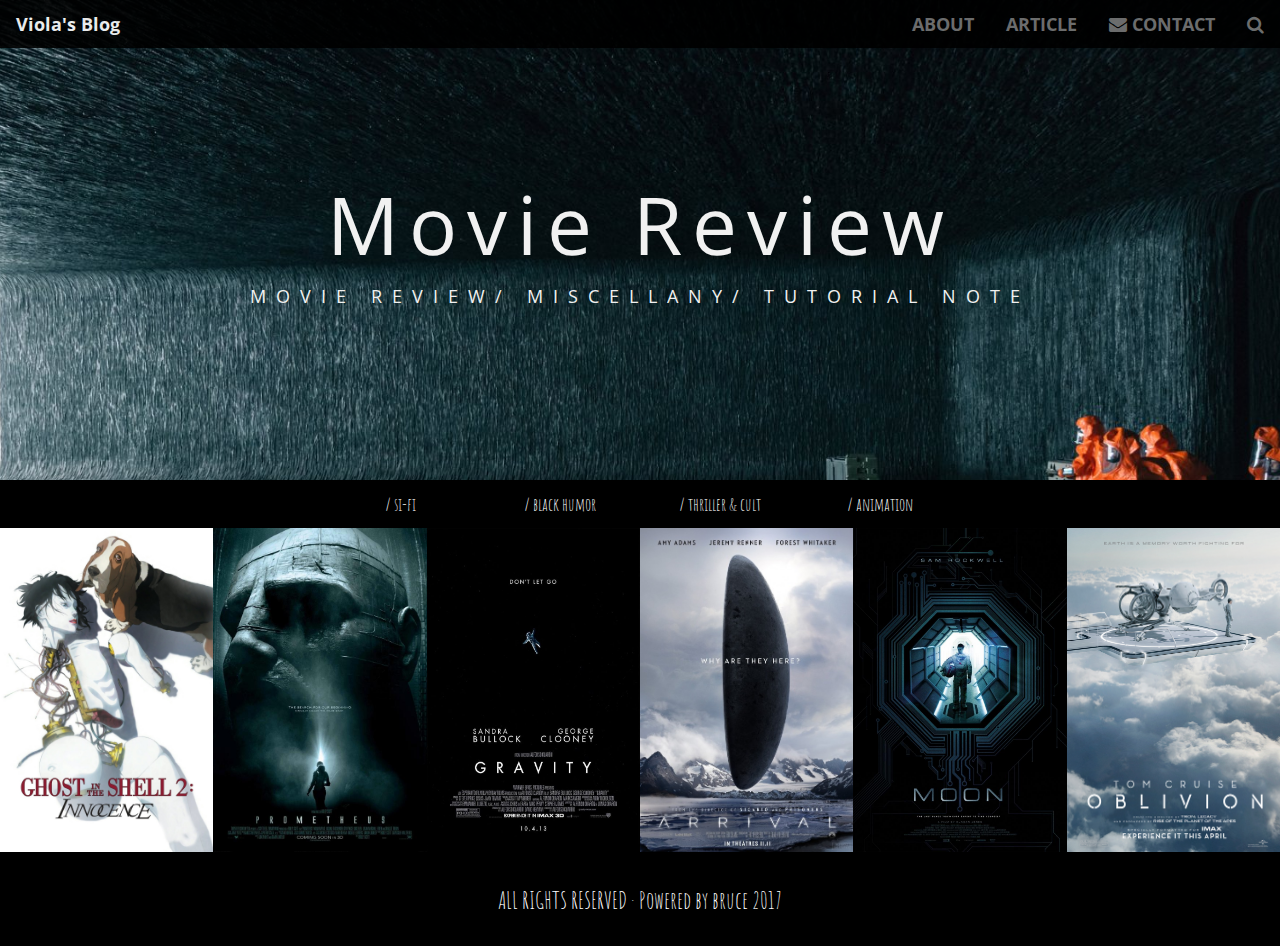
==== commit a71bdc16: "ㄅㄅㄊ" ====
--- a/article.html
+++ b/article.html
@@ -98,18 +98,18 @@
     <!--scroll list dropdown-->
     <li class="w3-hide-small  w3-right w3-dropdown-hover w3-hover-none w3-hover-text-white"><a href="#" class=" w3-hover-none w3-hover-text-white"> ARTICLE</a>
     <div class="w3-dropdown-content w3-animate-opacity w3-black w3-card-4 ">
-        <a href="https://ybruce61414.github.io/myblog/article.html" class="w3-hover-none w3-hover-text-red">Movie Review</a>
-        <a href="#" class="w3-hover-none w3-hover-text-red">Musical Note</a>
-        <a href="#" class="w3-hover-none w3-hover-text-red">Miscellany</a>
+        <a href="https://ybruce61414.github.io/myblog/article.html" class="w3-hover-none w3-hover-text-red">Tutorial Note</a>
+        <a href="#" class="w3-hover-none w3-hover-text-red">Movie Review</a>
+        <a href="#" class="w3-hover-none w3-hover-text-red">Research</a>
       </div>  
     </li>  
-    <li class="w3-hide-small  w3-right w3-dropdown-hover w3-hover-none w3-hover-text-white"><a href="#" class="w3-hover-none w3-hover-text-white"><i></i> RESEARCH</a>
+    <!--<li class="w3-hide-small  w3-right w3-dropdown-hover w3-hover-none w3-hover-text-white"><a href="#" class="w3-hover-none w3-hover-text-white"><i></i> RESEARCH</a>
     <div class="w3-dropdown-content w3-animate-opacity w3-black w3-card-4 ">
         <a href="https://ybruce61414.github.io/myblog/" class="w3-hover-none w3-hover-text-red">Current Stage</a>
         <a href="#" class="w3-hover-none w3-hover-text-red">Tutorial Note</a>
         
       </div>  
-    </li>
+    </li>-->
     <li class="w3-right-align  w3-right"><a href="https://ybruce61414.github.io/alesandra/" class="w3-hover-none w3-hover-text-white">ABOUT</a></li>
     
   </ul>
@@ -252,7 +252,7 @@
     </div>
 
     <div class="w3-quarter">
-      <img src="/w3images/wine.jpg" alt="Pasta and Wine" style="width:100%">
+      <img src="/w3images/wine.jpg" alt="" style="width:100%">
       <h3>Once Again, Robust Wine and Vegetable Pasta</h3>
       <p>Lorem ipsum text praesent tincidunt ipsum lipsum.</p>
     </div>
